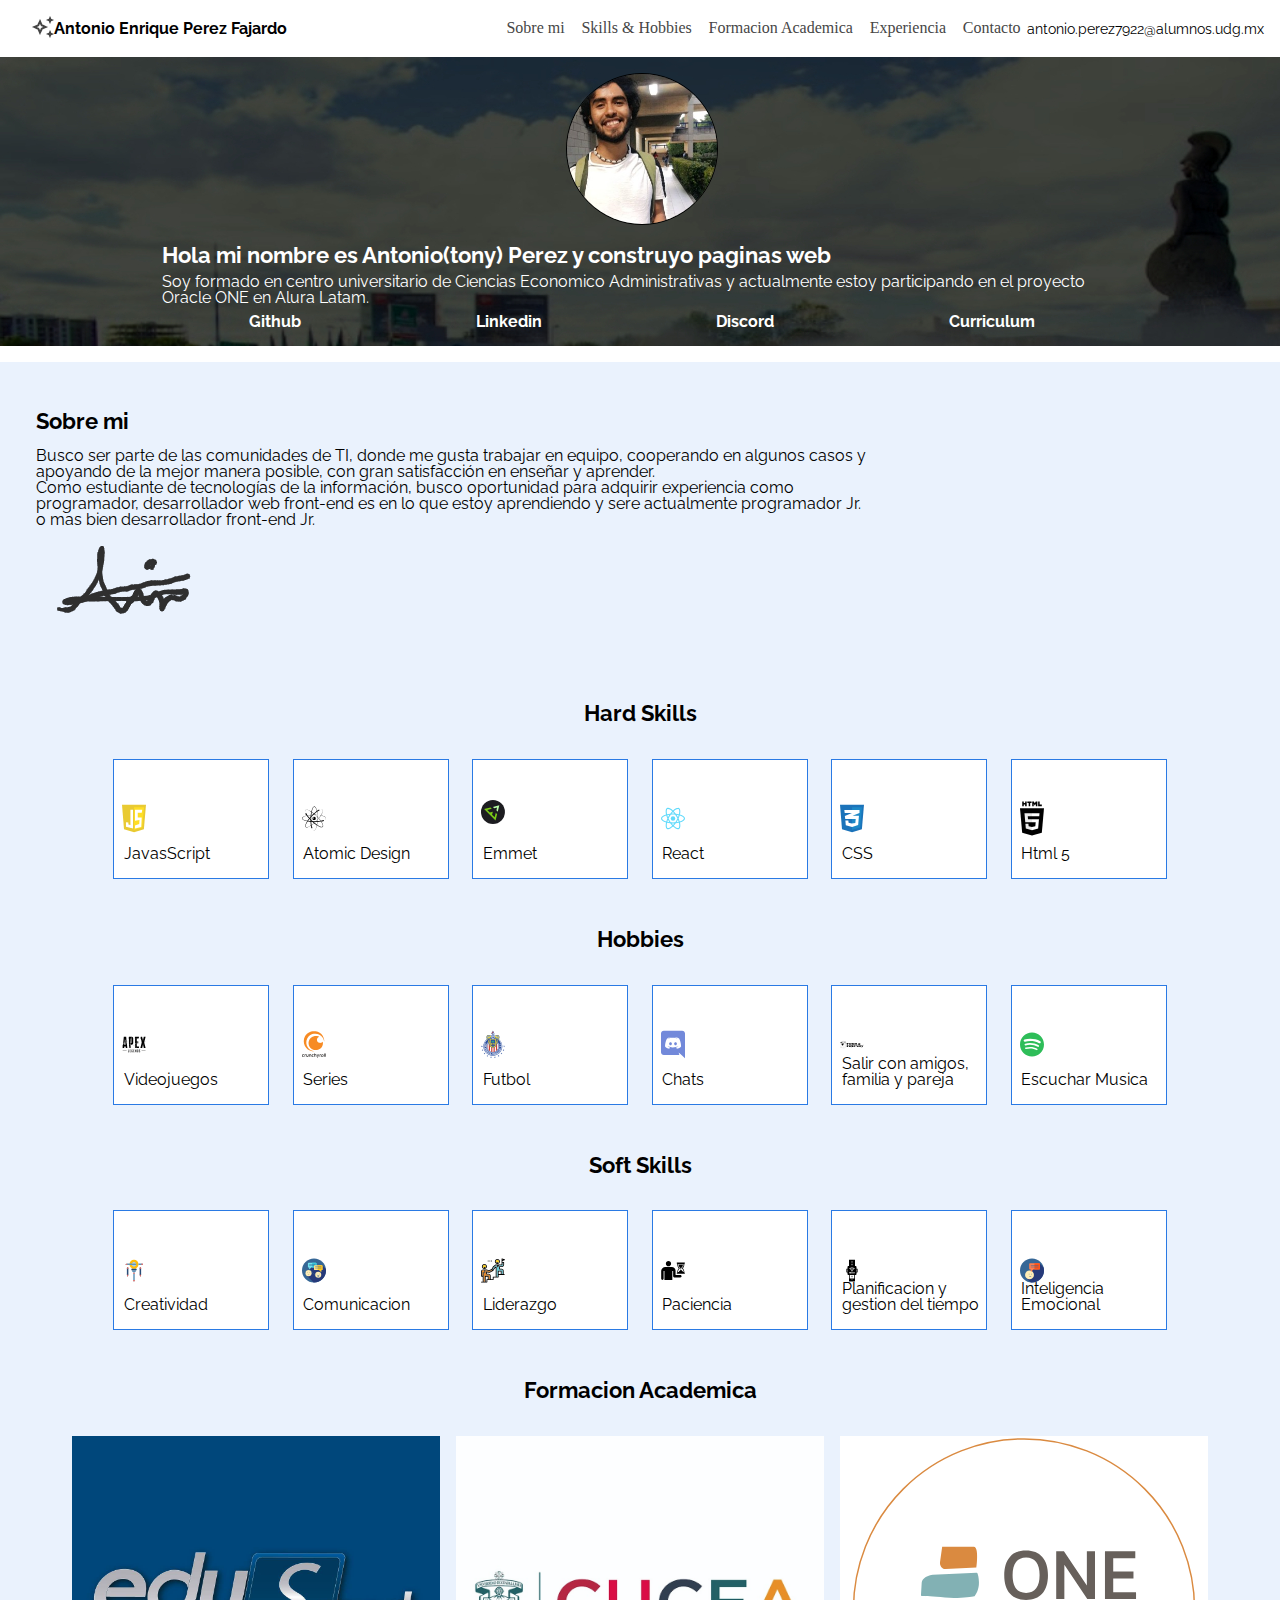
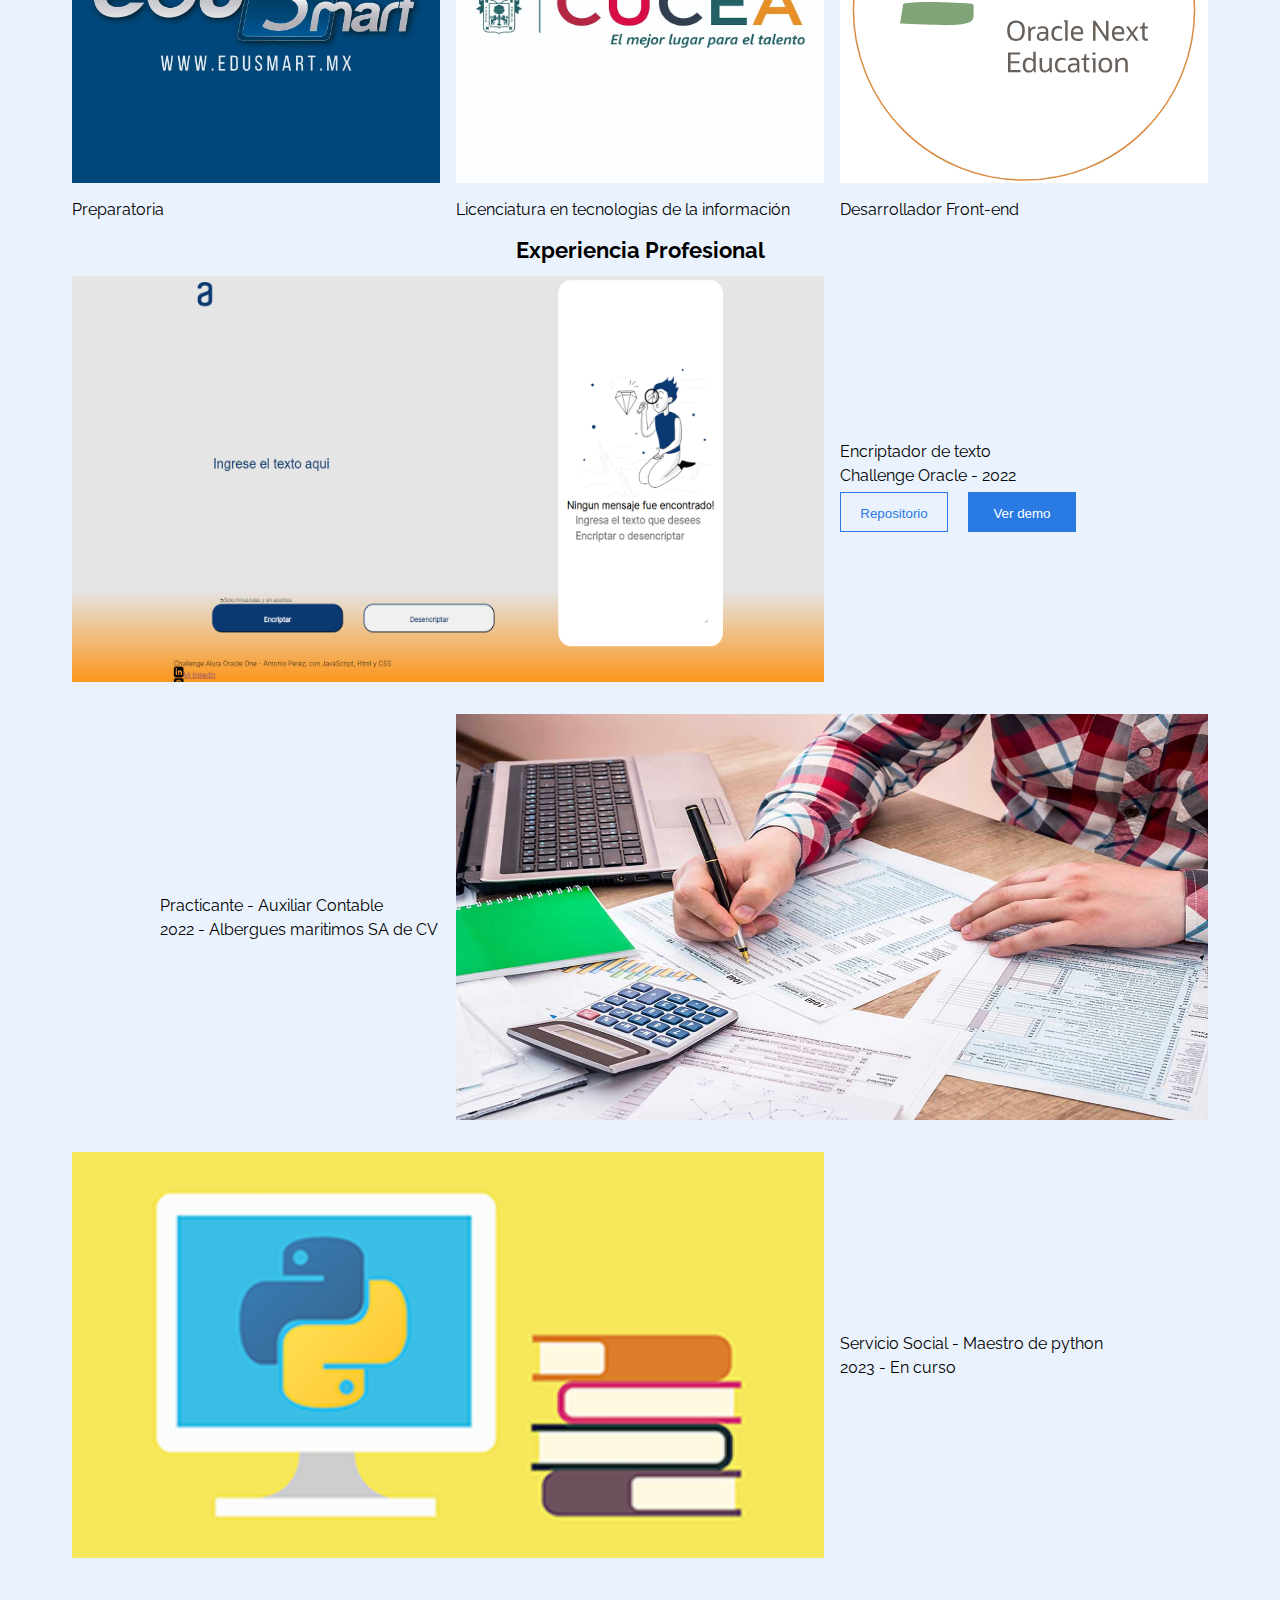
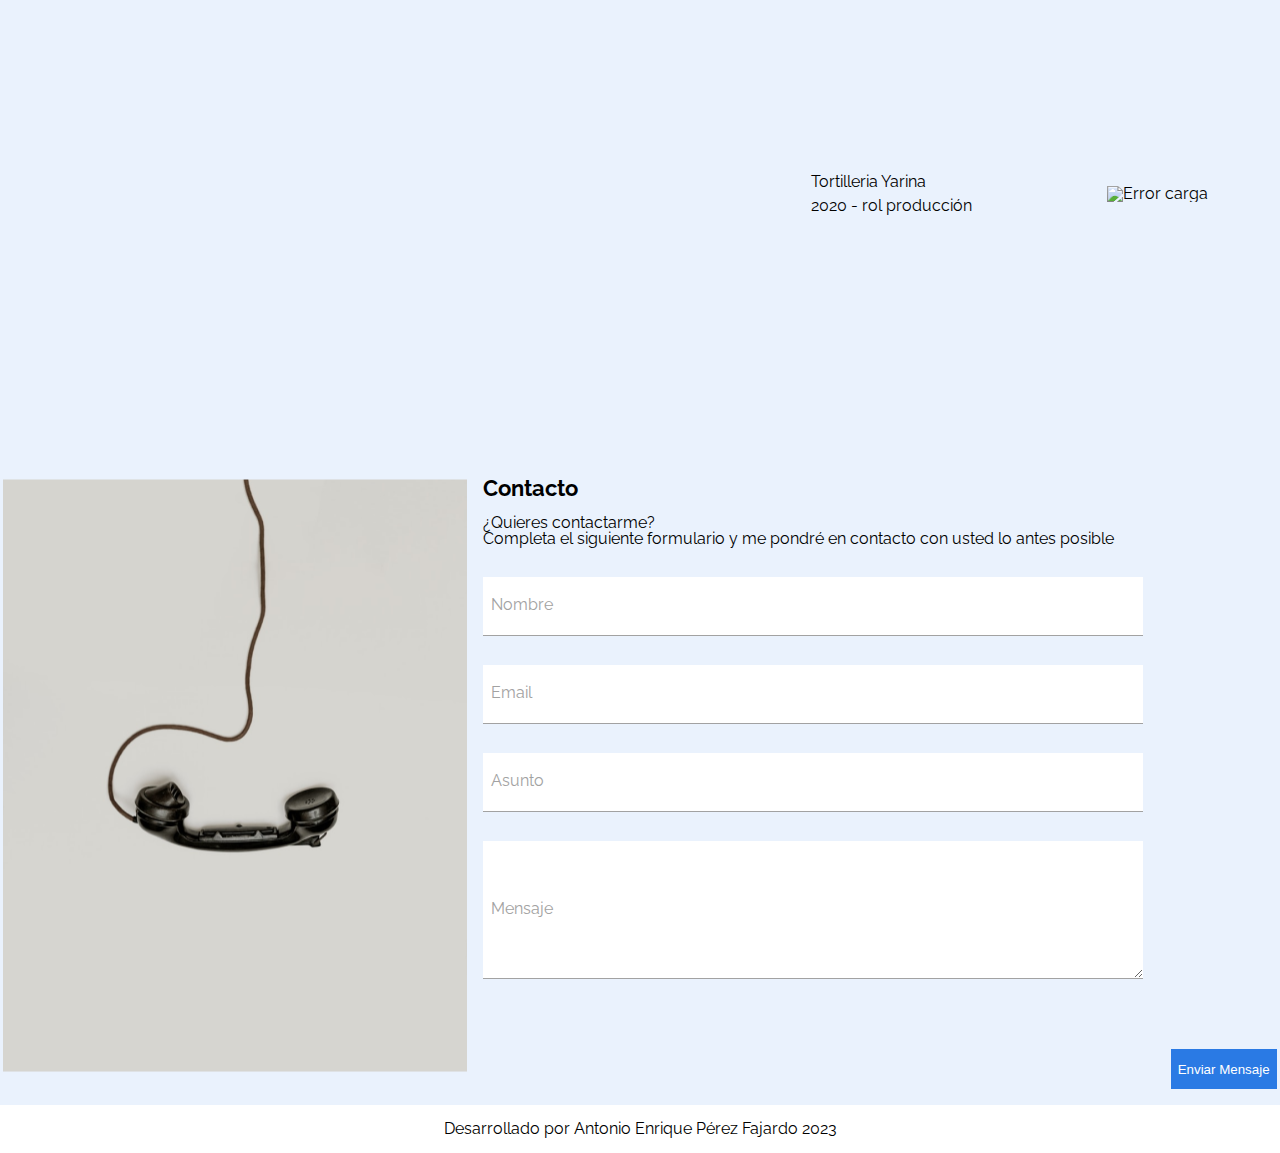
==== index.html @ e082cf04 "index moved to the main folder and submit edited" ====
<!DOCTYPE html>
<html lang="es">
<head>
    <meta charset="UTF-8">
    <meta http-equiv="X-UA-Compatible" content="IE=edge">
    <meta name="viewport" content="width=device-width, initial-scale=1.0">
    <title>Mi portafolio - Antonio Enrique Perez Fajardo</title>
    <link href="https://fonts.googleapis.com/css2?family=Raleway:wght@300;400;700&display=swap" rel="stylesheet">
    <link rel="stylesheet" href="/Assets/CSS/soft-skills/soft-skills-title.css">
    <link rel="stylesheet" href="/Assets/CSS/about.css">
    <link rel="stylesheet" href="/Assets/CSS/header/header-presentation.css">
    <link rel="stylesheet" href="/Assets/CSS/profile.css">
    <link rel="stylesheet" href="/Assets/CSS/profile/profile-picture.css">
    <link rel="stylesheet" href="/Assets/CSS/reset.css">
    <link rel="stylesheet" href="/Assets/CSS/profile/profile-title.css">
    <link rel="stylesheet" href="/Assets/CSS/profile/profile-links.css">
    <link rel="stylesheet" href="/Assets/CSS/about-me/description-title.css">
    <link rel="stylesheet" href="/Assets/CSS/about-me.css">
    <link rel="stylesheet" href="/Assets/CSS/hard-skills.css">
    <link rel="stylesheet" href="/Assets/CSS/hard-skills/hard-skills-title.css">
    <link rel="stylesheet" href="/Assets/CSS/hard-skills/hard-skills-box.css">
    <link rel="stylesheet" href="/Assets/CSS/soft-skills.css">
    <link rel="stylesheet" href="/Assets/CSS/hard-skills.css">
    <link rel="stylesheet" href="/Assets/CSS/hobbies.css">
    <link rel="stylesheet" href="/Assets/CSS/hobbies/hobbies-box.css">
    <link rel="stylesheet" href="/Assets/CSS/hobbies/hobbies-title.css">
    <link rel="stylesheet" href="/Assets/CSS/soft-skills/soft-skills-box.css">
    <link rel="stylesheet" href="/Assets/CSS/academic-training.css">
    <link rel="stylesheet" href="/Assets/CSS/academic-training/academic-main-title.css">
    <link rel="stylesheet" href="/Assets/CSS/academic-training/academic-box.css">
    <link rel="stylesheet" href="/Assets/CSS/academic-training/academic-text.css">
    <link rel="stylesheet" href="/Assets/CSS/academic-training/academic-title.css">
    <link rel="stylesheet" href="/Assets/CSS/professional.css">
    <link rel="stylesheet" href="/Assets/CSS/professional-experience/professional-title.css">
    <link rel="stylesheet" href="/Assets/CSS/professional-experience/professional-main-title.css">
    <link rel="stylesheet" href="/Assets/CSS/professional-experience/professional-text.css">
    <link rel="stylesheet" href="/Assets/CSS/professional-experience/professional-box.css">
    <link rel="stylesheet" href="/Assets/CSS/professional-experience/professional-buttons.css">
    <link rel="stylesheet" href="/Assets/CSS/professional-experience/professional-link-buttons.css">
    <link rel="stylesheet" href="/Assets/CSS/professional-experience/professional-img-box.css">
    <link rel="stylesheet" href="/Assets/CSS/professional-experience/professional-container.css">
    <link rel="stylesheet" href="/Assets/CSS/contact/contact-text.css">
    <link rel="stylesheet" href="/Assets/CSS/contact/contact-input.css">
    <link rel="stylesheet" href="/Assets/CSS/contact/contacto-label.css">
    <link rel="stylesheet" href="/Assets/CSS/contact/contact-box.css">
    <link rel="stylesheet" href="/Assets/CSS/contact/contact-form-container.css">
    <link rel="stylesheet" href="/Assets/CSS/contact/contact-input-label-animation.css">
    <link rel="stylesheet" href="/Assets/CSS/contact/contact-input-container.css">
    <link rel="stylesheet" href="/Assets/CSS/contact-form.css">
    <link rel="stylesheet" href="/Assets/CSS/copyright/copyright-title.css">
    <link rel="stylesheet" href="/Assets/CSS/copyright.css">
</head>
<body>
    <header class="header__presentation">
        <h2 class="header__title">Antonio Enrique Perez Fajardo</h2>
        <div class="header__nav">
            <nav class="header__nav-container">
                <a class="navs" href="#profile">Sobre mi</a>
                <a class="navs"  href="#skills">Skills & Hobbies</a>
                <a class="navs"  href="#academic__training">Formacion Academica</a>
                <a class="navs"  href="#professional__experience">Experiencia</a>
                <a class="navs"  href="#contact__form">Contacto</a>
            </nav>
            <p class="header__contact">antonio.perez7922@alumnos.udg.mx</p>
        </div>            
    </header>
    <main class="about">
        <section class="profile" id="profile">
            <div class="profile-picture profile-picture--circle">
                <img class="profile__picture" src="/img/profile-with-filter.jpg" alt="profile picture">
            </div>
            <div class="profile__container">
                <h2 class="profile__title">Hola mi nombre es Antonio(tony) Perez y construyo paginas web</h2>
                <p class="profile__description">Soy formado en centro universitario de Ciencias Economico Administrativas y actualmente estoy participando en el proyecto Oracle ONE en Alura Latam.</p>
                <div class="profile__links">
                    <ul class="profile__links profile__links--list">
                        <li ><a class="links" href="https://github.com/Antoniodevweb">Github</a></li>
                        <li ><a class="links" href="#">Linkedin</a></li>
                        <li ><a class="links" href="#">Discord</a></li>
                        <li ><a class="links" href="#">Curriculum</a></li>
                    </ul>
                </div>
            </div>
        </section>
        <section class="about__me" id="about__me">
            <div class="about__me--container">
                <h2 class="description__title">Sobre mi</h2>
            <p class="description__about-me">Busco ser parte de las comunidades de TI, donde me gusta trabajar en equipo, cooperando en algunos casos y apoyando de la mejor manera posible, con gran satisfacción en enseñar y aprender.</p>
            <p class="description__about-me">Como estudiante de tecnologías de la información, busco oportunidad para adquirir experiencia como programador, desarrollador web front-end es en lo que estoy aprendiendo y sere actualmente programador Jr. o mas bien desarrollador front-end Jr.</p>
            <img class="description__asignature" src="/img/signature_pandadoc.png" alt="firma-antonio-original">
            </div>  
        </section>
        <section class="hard__skills" id="skills">
            <h2 class="hard__title">Hard Skills</h2>    
            <div class="hard__container">
                <div class="hard__items-box">
                    <img class="hard__img-box" src="/img/javascript-1.svg" alt="logo-JavaScript">
                    <p class="hard__text-box">JavasScript</p>
                </div>
                <div class="hard__items-box">
                    <img class="hard__img-box" src="/img/atomic.svg" alt="atomic">
                    <p class="hard__text-box">Atomic Design</p>
                </div>
                <div class="hard__items-box">
                    <img class="hard__img-box" src="/img/emmet.svg" alt="logo-emmet">
                    <p class="hard__text-box">Emmet</p>
                </div>
                <div class="hard__items-box">
                    <img class="hard__img-box" src="/img/react-2.svg" alt="logo-react">
                    <p class="hard__text-box">React</p>
                </div>
                <div class="hard__items-box">
                    <img class="hard__img-box" src="/img/css-3.svg" alt="logo-css">
                    <p class="hard__text-box">CSS</p>
                </div>
                <div class="hard__items-box">
                    <img class="hard__img-box" src="/img/html5-2.svg" alt="logo-html">
                    <p class="hard__text-box">Html 5</p>
            </div>
        </div>        
        </section>
        <section class="hobbies" id="skills">
            <h2 class="hobbies__title">Hobbies</h2>
            <div class="hobbies__container">
                <div class="hobbie_items-box">
                    <img class="hobbie__img-box" src="/img/apex-legends-1.svg" alt="logo-apex">
                    <p class="hobbie__text-box">Videojuegos</p>
                </div>
                <div class="hobbie_items-box">
                    <img class="hobbie__img-box" src="/img/crunchyroll-logo.svg" alt="logo-crunchyroll">
                    <p class="hobbie__text-box">Series</p>
                </div>
                <div class="hobbie_items-box">
                    <img class="hobbie__img-box" src="/img/chivas-guadalajara.svg" alt="logo-chivas-guadalajara">
                    <p class="hobbie__text-box">Futbol</p>
                </div>
                <div class="hobbie_items-box">
                    <img class="hobbie__img-box" src="/img/discord.svg" alt="logo-discord">
                    <p class="hobbie__text-box">Chats</p>
                </div>
                <div class="hobbie_items-box">
                    <img class="hobbie__img-box" src="/img/food-friends.svg" alt="logo-food-friends">
                    <p class="hobbie__text-box">Salir con amigos, familia y pareja</p>
                </div>
                <div class="hobbie_items-box">
                    <img class="hobbie__img-box" src="/img/spotify-2.svg" alt="logo-spotify">
                    <p class="hobbie__text-box">Escuchar Musica</p>
                </div>
            </div>
        </section>
        <section class="soft__skills" id="skills">
            <h2 class="soft__title">Soft Skills</h2>
            <div class="soft__container">
                <div class="soft__items-box">
                    <img src="/img/idea-inspiration-creativity-svgrepo-com (1).svg" alt="creatividad-svg" class="soft__img-box">
                    <p class="soft__text-box">Creatividad</p>
                </div>
                <div class="soft__items-box">
                    <img src="/img/conversation-svgrepo-com (1).svg" alt="comunicacion-svg" class="soft__img-box">
                    <p class="soft__text-box">Comunicacion</p>
                </div>
                <div class="soft__items-box">
                    <img src="/img/leadership-svgrepo-com (1).svg" alt="liderazgo-svg" class="soft__img-box">
                    <p class="soft__text-box">Liderazgo</p>
                </div>
                <div class="soft__items-box">
                    <img src="/img/patient-patience-svgrepo-com (1).svg" alt="paciencia-svg" class="soft__img-box">
                    <p class="soft__text-box">Paciencia</p>
                </div>
                <div class="soft__items-box">
                    <img src="/img/smart-watch-iwatch-watch-time-clock-timer-svgrepo-com (1).svg" alt="Manejo-del-tiempo-svg" class="soft__img-box">
                    <p class="soft__text-box">Planificacion y gestion del tiempo</p>
                </div>
                <div class="soft__items-box">
                    <img src="/img/speaking-svgrepo-com (1).svg" alt="Inteligencia-emocional-svg" class="soft__img-box">
                    <p class="soft__text-box">Inteligencia Emocional</p>
                </div>
            </div>
        </section>
        <section class="academic__training" id="academic__training">
            <h2 class="academic__main-title">Formacion Academica</h2>
            <div class="academic__container">
                <div class="academic__items-box">
                    <div>
                        <img src="/img/logo eduSmart.jpg" alt="logo-eduSmart" class="academic__img-box">
                    </div>
                    <div class="academic__text-container">
                        <h2 class="academic__title-one">Preparatoria</h3>
                        <p class="academic__text-one">2020 - EduSmart</p>
                    </div>
                </div>
                <div class="academic__items-box">
                    <div>
                        <img src="/img/logo-cucea.jpg" alt="logo-cucea" class="academic__img-box">
                    </div>
                    <div class="academic__text-container">
                        <h2 class="academic__title-two">Licenciatura en tecnologias de la información</h3>
                        <p class="academic__text-two">En curso</p>
                    </div>
                </div>
                <div class="academic__items-box">
                    <div>
                        <img src="/img/oracle-one.svg" alt="" class="academic__img-box">
                    </div>
                    <div class="academic__text-container">
                        <h2 class="academic__title-three">Desarrollador Front-end</h3>
                        <p class="academic__text-three">2023 - Oracle - Alura Latam</p>
                    </div>         
                </div> 
            </div>
        </section>
        <section class="professional__experience" id="professional__experience">
            <h2 class="professional__main-title">Experiencia Profesional</h2>
            <div class="professional_experience-container">
                <div class="professional__items-box-buttons">
                    <div class="professional__exp--container-img">
                        <img src="/img/Opera Captura de pantalla_2023-03-03_141055_127.0.0.1.png" alt="Encriptador-antonio" class="professional__img-box">
                    </div>
                    <div class="professional__exp--container-text-bttns">
                        <div class="professional__text">
                            <h2 class="professional__title">Encriptador de texto</h3>
                            <p class="professional__text-one">Challenge Oracle - 2022</p>
                        </div>
                        <div class="professional__buttons">
                            <button class="professional__bttn-first"><a href="https://github.com/Antoniodevweb/Mi_primer_Encriptador_Challengue_Oracle_Alura" class="professional__link-bttn-one">Repositorio</a></button>
                            <button class="professional__bttn-second"><a href="https://antoniodevweb.github.io/Mi_primer_Encriptador_Challengue_Oracle_Alura/" class="professional__link-bttn-two">Ver demo</a></button>
                        </div>
                    </div>
                </div>
                <div class="professional__items-box-1">
                    <div>
                        <img class="professional__img-box" src="/img/curso-auxiliar-contable-2.png" alt="Error carga">
                    </div>
                    <div>
                        <h2 class="professional__title">Practicante - Auxiliar Contable</h3>
                        <p class="professional__text-two">2022 - Albergues maritimos SA de CV</p>
                    </div>
                </div>
                <div class="professional__items-box-2">
                    <div class="professional__exp--container-img">
                        <img src="/img/teacher python.png" alt="Error carga" class="professional__img-box">
                    </div>
                    <div class="professional__exp--container-text-bttns">
                        <h2 class="professional__title">Servicio Social - Maestro de python</h3>
                        <p class="professional__text-three">2023 - En curso</p>
                    </div>
                </div>
                <div class="professional__items-box-3">
                    <div class="professional__exp--container-img">
                        <img src="/img/tortilla-de-harina.png" alt="Error carga" class="professional__img-box">
                    </div>
                    <div>
                        <h2 class="professional__title">Tortilleria Yarina</h3>
                        <p class="professional__text-four">2020 - rol producción</p>
                    </div>
                </div>      
            </div>
        </section>
        <footer class="contact__form" id="contact__form">
            <div class="contact__form-container">
                <img src="/img/img-phone-contact.png" alt="Phone img" class="contact__form-img">
                <div class="contact__form-box-container">
                    <div class="contact__text-container">
                        <h2 class="contact__title">Contacto</h2>
                        <p class="contact__text-question">¿Quieres contactarme?</p>
                        <p class="contact__text-normal">Completa el siguiente formulario y me pondré en contacto con usted lo antes posible</p>
                    </div>
                    <form class="contact__form-inputContainer">
                        <div class="contact__box">
                            <input class="contact__items" type="text" name="" id="textName">
                            <label for="textName" class="contact__label">
                            <span class="contact__span">Nombre</span>
                            </label>
                        </div>
                        <div class="contact__box">
                            <input class="contact__items" type="email" name="" id="e-mail">
                            <label for="e-mail" class="contact__label">
                            <span class="contact__span">Email</span>
                            </label>
                        </div>
                        <div class="contact__box">
                            <input class="contact__items" type="text" name="" id="textSubject">
                            <label for="textSubject" class="contact__label">
                            <span class="contact__span">Asunto</span>
                            </label>
                        </div>
                        <div class="contact__box">
                            <textarea class="contact__textarea" name="" cols="30" rows="10" id="textArea">
                            </textarea>
                            <label for="textArea" class="contact__label-textArea">Mensaje</label>
                        </div>
                </div>
                <input class="contact__input-submit" type="submit" value="Enviar Mensaje">             
                </form>
            </div>
        </footer>
        <footer class="copyright" >
            <h1 class="copyright__title">Desarrollado por Antonio Enrique Pérez Fajardo 2023</h1>
        </footer>
    </main>
</body>
</html>
---- Assets/CSS/soft-skills/soft-skills-title.css ----
.soft__title{
    font-family: var(--base-font);
    font-size: 22px;
    text-align: center;
    line-height: 25.83px;
    margin-bottom: 2rem;
    font-weight:700;
}
---- Assets/CSS/about.css ----
:root{
    --background-origin-white: #ffffff;
    --background-contact-30: #C8C8C8;
    --background-contact-50: #A2A2A2;

    --background-button-demo-line: #2A7AE4;
    
    --base-font: 'Raleway', sans-serif;

    --base-color-font: #464646;
    
    --background-sections-grey: #EAF2FD;

    --background-sections-blue: #cfe0f7b6;
}

.about{
    width: 360px;
    display: flex;
    flex-direction: column;
    font-family: var(--base-font);
}

@media  screen and (min-width: 425px) {
    .about{
        width: 100vw;
        display: flex;
        flex-direction: column;
        align-items: center;
    }
}
---- Assets/CSS/header/header-presentation.css ----
.header__presentation{
    display: flex;
    flex-direction: row;
    flex-wrap: wrap;
    justify-content: space-between;
    align-items: center;
    padding: 1rem;
    gap: 10px;
}

.header__title::before{
    content: url("/img/stars.png");
}

.header__title{
    font-family:var(--base-font);
    font-style: normal;
    font-weight: 700;
    font-size: 16px;
    display: flex;
    align-items: center;
}

.header__contact{
    font-family: var(--base-font);
    font-style: normal;
    font-weight: 400;
    font-size: 14px;
}

.header__nav .header__nav-container{
    display: none;
}

@media screen and (min-width: 425px) {
    .header__presentation{
        margin-left: 1rem;
    }
}

@media screen and (min-width: 1024px) {
    .header__nav .header__nav-container{
        display:initial;
    }
    .header__nav{
        display: flex;
        align-items: center;
    }
    .header__nav-container .navs{
        padding: 0.4rem;
    }

    .navs{
        text-decoration: none;
        color: var(--base-color-font);
    }
}
---- Assets/CSS/profile.css ----
.profile{
    display: flex;
    flex-direction: column;
    align-items: flex-start;
    padding: 1rem;
    gap: 1rem;
    margin-bottom: 1rem;
    padding-right: 7px;
    padding-left: 7px;
    margin-left: 4px;

    width: 345px;
}

@media screen and (min-width: 768px) {
    .profile{
        width: 91.5vw;
        display: flex;
        justify-content: space-between;
        flex-direction: row-reverse;
        align-items: center;
    }
    .profile__container{
        width: 75vw;
        display: flex;
        flex-direction: column;
        justify-content: space-between;
        gap: 0.5rem;
    }
}

@media screen and (min-width: 1024px) {
    .profile{
        flex-direction: column;
        align-items: center;
        background-image: url("/img/Bckgrd-minerva.jpg");
        width: 100vw;
    }
}
---- Assets/CSS/profile/profile-picture.css ----
.profile__picture{
    width: 150px;
    height: 150px;
    object-fit: cover;
    border-radius: 50%;
    border: 1px solid black;
}

.profile-picture .profile-picture--circle{
    border-radius: 50%;
    border: 1px solid black;
    overflow: hidden;
    width: 150px;
    height: 150px;
}
---- Assets/CSS/profile/profile-title.css ----
.profile__title{
    font-size: 22px;
    font-weight: 700;
    
}

.profile__description{
    color: var(--background-origin-white);
}

@media screen and (min-width: 1024px) {
    .profile__title{
        color: var(--background-origin-white);
    }

    .profile__description{
        color: var(--background-origin-white);
    }
}
---- Assets/CSS/profile/profile-links.css ----
.profile__links{
    display: flex;
    width: 100%;
    justify-content: space-between;
    
}

.profile__links .profile__links--list{
    display: flex;
    flex-direction: row;
    flex-wrap: wrap;
}

.links{
    text-decoration: none;
    color: var(--base-color-font);
    font-weight: 700;
}

.links::after{
    content: url("/img/Vector.png");
    color: var(--base-color-font);
}

.links:hover{
    color: var(--background-button-demo-line);
}

@media screen and (min-width: 1024px) {
    .profile__links{
        justify-content: space-around;
    }

    .links{
        color:  var(--background-origin-white);
    }

    .links::after{
        display: none;
    }
}
---- Assets/CSS/about-me/description-title.css ----
.description__title{
    align-self: flex-start;
    font-weight: 700;
    font-size: 22px;
    margin-bottom: 1rem;
}
---- Assets/CSS/about-me.css ----
.about__me{
    display: flex;
    align-self: flex-start;
    flex-direction: column;
    width: 360px;
    gap: 1rem;
    margin-top: 0rem;
    margin-left: 0.5rem;
    padding: 1rem;
    background: var(--background-sections-grey) ;
}

.about__me--container{
    width: 328px;
}

@media  screen and (min-width: 768px) {
    .about__me{
        width: 100vw;
    }

    .about__me--container{
        width: 91.5vw;
        padding: 2rem;
    }
}

@media  screen and (min-width: 425px) {
    .about__me{
        align-self: center;
    }
}

@media screen and (min-width: 1024px) {
    .about__me--container{
        width: 65.5vw;
    }
}
---- Assets/CSS/hard-skills.css ----
.hard__skills{
    background: var(--background-sections-grey);
    width: 360px;
    padding: 1rem;
}

.hard__container{
    display: flex;
    justify-content: space-around;
    align-items: center;
    flex-wrap: wrap;
    align-content: center;
}

@media  screen and (min-width: 768px) {
    .hard__skills{
        width: 100vw;
    }

    .hard__container{
        display: flex;
        flex-direction: row;
        justify-content: center;
    }
}

@media  screen and (min-width: 1024px) {
    .hard__skills{
        width: 100vw;
        display: flex;
        flex-direction: column;
        justify-content: center;
        align-items: center;
    }

    .hard__container{
        width: 1100px;
        display: flex;
        flex-direction: row;
        flex-wrap: nowrap;
        justify-content: space-evenly;
    }
}
---- Assets/CSS/hard-skills/hard-skills-title.css ----
.hard__title{
    font-family: var(--base-font);
    font-size: 22px;
    text-align: center;
    line-height: 25.83px;
    margin-bottom: 2rem;
    font-weight:700;
}
---- Assets/CSS/hard-skills/hard-skills-box.css ----
.hard__items-box{
    display: flex;
    width: 156px;
    height: 118px;
    margin-bottom: 1rem;
    background: var(--background-origin-white);
    border: 1px solid var(--background-button-demo-line);
}

.hard__img-box{
    align-self: center;
    width: 24px;
    height: 37px;
    margin-left: 0.5rem;
}

.hard__text-box{
    align-self: flex-end;
    margin-left: -1.4rem;
    margin-bottom: 1rem;
}

@media  screen and (min-width: 768px) {
    .hard__items-box{
        width: 224px;
        height: 118px;
    }
}

@media  screen and (min-width: 1024px) {
    .hard__items-box{
        width: 154px;
        height: 118px;
    }
}
---- Assets/CSS/soft-skills.css ----
.soft__skills{
    background: var(--background-sections-grey);
    width: 360px;
    padding: 1rem;
}

.soft__container{
    display: flex;
    justify-content: space-around;
    align-items: center;
    flex-wrap: wrap;
    align-content: center;
}

@media  screen and (min-width: 768px) {
    .soft__skills{
        width: 100vw;
    }

    .soft__container{
        display: flex;
        flex-direction: row;
        justify-content: center;
    }
}

@media  screen and (min-width: 1024px) {
    .soft__skills{
        width: 100vw;
        display: flex;
        flex-direction: column;
        justify-content: center;
        align-items: center;
    }

    .soft__container{
        width: 1100px;
        display: flex;
        flex-direction: row;
        flex-wrap: nowrap;
        justify-content: space-evenly;
    }
}
---- Assets/CSS/hard-skills.css ----
.hard__skills{
    background: var(--background-sections-grey);
    width: 360px;
    padding: 1rem;
}

.hard__container{
    display: flex;
    justify-content: space-around;
    align-items: center;
    flex-wrap: wrap;
    align-content: center;
}

@media  screen and (min-width: 768px) {
    .hard__skills{
        width: 100vw;
    }

    .hard__container{
        display: flex;
        flex-direction: row;
        justify-content: center;
    }
}

@media  screen and (min-width: 1024px) {
    .hard__skills{
        width: 100vw;
        display: flex;
        flex-direction: column;
        justify-content: center;
        align-items: center;
    }

    .hard__container{
        width: 1100px;
        display: flex;
        flex-direction: row;
        flex-wrap: nowrap;
        justify-content: space-evenly;
    }
}
---- Assets/CSS/hobbies.css ----
.hobbies{
    background: var(--background-sections-grey);
    width: 360px;
    padding: 1rem;
}

.hobbies__container{
    display: flex;
    justify-content: space-around;
    align-items: center;
    flex-wrap: wrap;
    align-content: center;
}

@media  screen and (min-width: 768px) {
    .hobbies{
        width: 100vw;
    }

    .hobbies__container{
        display: flex;
        flex-direction: row;
        justify-content: center;
    }
}

@media  screen and (min-width: 1024px) {
    .hobbies{
        width: 100vw;
        display: flex;
        flex-direction: column;
        justify-content: center;
        align-items: center;
    }

    .hobbies__container{
        width: 1100px;
        display: flex;
        flex-direction: row;
        flex-wrap: nowrap;
        justify-content: space-evenly;
    }
}
---- Assets/CSS/hobbies/hobbies-box.css ----
.hobbie_items-box{
    display: flex;
    width: 156px;
    height: 118px;
    margin-bottom: 1rem;
    background: var(--background-origin-white);
    border: 1px solid var(--background-button-demo-line);
}

.hobbie__img-box{
    align-self: center;
    width: 24px;
    height: 37px;
    margin-left: 0.5rem;
}

.hobbie__text-box{
    align-self: flex-end;
    margin-left: -1.4rem;
    margin-bottom: 1rem;
}

@media  screen and (min-width: 768px) {
    .hobbie_items-box{
        width: 224px;
        height: 118px;
    }
}

@media  screen and (min-width: 1024px) {
    .hobbie_items-box{
        width: 154px;
        height: 118px;
    }
}
---- Assets/CSS/hobbies/hobbies-title.css ----
.hobbies__title{
    font-family: var(--base-font);
    font-size: 22px;
    text-align: center;
    line-height: 25.83px;
    margin-bottom: 2rem;
    font-weight:700;
}
---- Assets/CSS/soft-skills/soft-skills-box.css ----
.soft__items-box{
    display: flex;
    width: 156px;
    height: 118px;
    margin-bottom: 1rem;
    background: var(--background-origin-white);
    border: 1px solid var(--background-button-demo-line);
}

.soft__img-box{
    align-self: center;
    width: 24px;
    height: 37px;
    margin-left: 0.5rem;
}

.soft__text-box{
    align-self: flex-end;
    margin-left: -1.4rem;
    margin-bottom: 1rem;
}

@media  screen and (min-width: 768px) {
    .soft__items-box{
        width: 224px;
        height: 118px;
    }
}

@media  screen and (min-width: 1024px) {
    .soft__items-box{
        width: 154px;
        height: 118px;
    }
}
---- Assets/CSS/academic-training.css ----
.academic__training{
    background: var(--background-sections-grey);
    width: 360px;
    padding: 1rem;
}

.academic__container{
    display: flex;
    align-items: center;
    flex-direction: column;
    justify-content: space-around;
}

@media  screen and (min-width: 768px) {
    .academic__training{
        width: 100vw;
    }

    .academic__container{
        display: flex;
        align-items: center;
        flex-direction: row;
        justify-content: space-around;
        flex-wrap: wrap;
    }
}

@media  screen and (min-width: 1024px) {
    .academic__training{
        width: 100vw;
        display: flex;
        flex-direction: column;
        align-items: center;
    }

    .academic__container{
        display: flex;
        align-items: center;
        flex-direction: row;
        justify-content: space-between;
        flex-wrap: wrap;
        width: 1136px;
    }
}
---- Assets/CSS/academic-training/academic-main-title.css ----
.academic__main-title{
    font-family: var(--base-font);
    font-size: 22px;
    text-align: center;
    line-height: 25.83px;
    margin-bottom: 2rem;
    font-weight:700;
}
---- Assets/CSS/academic-training/academic-box.css ----
.academic__items-box{
    display: flex;
    width: 296px;
    height: 174px;
    margin-bottom: 1.5rem;
    flex-direction: column;
    background: var(--background-origin-white);
}

.academic__img-box{
    width: 296px;
    height: 118px; 
}

@media  screen and (min-width: 768px) {
    .academic__items-box{
        width: 224px;
        height: 169px;
    }

    .academic__img-box{
        width: 224px;
        height: 118px;
    }
}

@media  screen and (min-width: 1024px) {
    .academic__items-box{
        width: 368px;
        height: 347px;
    }

    .academic__img-box{
        width: 368px;
        height: 347px;
    }
}
---- Assets/CSS/academic-training/academic-text.css ----
.academic__text{
    font-family: var(--base-font);
    font-weight: 500;
    font-size: 14px;
}

.academic__text-container{
    background: var(--background-sections-grey);
}
---- Assets/CSS/academic-training/academic-title.css ----
.academic__title{
    font-weight: 700;
    line-height: 18.78px;
}

.academic__title-one{
    margin-top: 1rem;
    margin-bottom: 0.5rem;
}

.academic__title-two{
    margin-top: 1rem;
    margin-bottom: 0.5rem;
}

.academic__title-three{
    margin-top: 1rem;
    margin-bottom: 0.5rem;
}
---- Assets/CSS/professional.css ----
.professional__experience{
    width: 360px;
    padding: 1rem;

    background: var(--background-sections-grey);
}

@media  screen and (min-width: 768px) {
    .professional__experience{
        width: 100vw;

        padding-right: 0px;
        padding-left: 0px;
    }
}

@media  screen and (min-width: 1024px) {
    .professional__experience{
        width: 100vw;

        padding-right: 0px;
        padding-left: 0px;
        
        display: flex;
        flex-direction: column;
        justify-content: center;
        align-items: center;
    }
}
---- Assets/CSS/professional-experience/professional-title.css ----
.professional__title{
    margin-top: 1rem;
    margin-bottom: 0.5rem;
}
---- Assets/CSS/professional-experience/professional-main-title.css ----
.professional__main-title{
    font-family: var(--base-font);
    font-size: 22px;
    margin-bottom: 1rem;
    text-align: center;
    font-weight:700;
}
---- Assets/CSS/professional-experience/professional-text.css ----
.professional__text-one{
    margin-bottom: .5rem;
}

.professional__text-two{
    width:296px;
    margin-bottom: 1rem;
}

.professional__text-three{
    width:296px;
    margin-bottom: 1rem;
}

.professional__text-four{
    width:296px;
    margin-bottom: 1rem;
}
---- Assets/CSS/professional-experience/professional-box.css ----
.professional__items-box-buttons{
    width: 296px;
    height: 251px;
    margin-bottom: 2rem;
}

.professional__items-box-1{
    width: 296px;
    height: 219.625px;
    margin-bottom: 2rem;
}

.professional__items-box-2{
    width: 296px;
    height: 219.625px;
    margin-bottom: 2rem;
}

.professional__items-box-3{
    width: 296px;
    height: 219.625px;
    margin-bottom: 2rem;
}

@media  screen and (min-width: 768px) {
    .professional__items-box{
        width: 704px;
        height: 338px;
    }

    .professional__items-box-buttons{
        width: 704px;
        height: 337px;
    }
}

@media  screen and (min-width: 1024px) {
    .professional__items-box-1{
        width: 1136px;
        height: 406px;
        display: flex;
        align-items: center;
        flex-direction: row-reverse;
    }
    .professional__items-box-2{
        width: 1136px;
        height: 406px;
        display: flex;
        align-items: center;
        flex-direction: row;
    }
    .professional__items-box-3{
        width: 1136px;
        height: 406px;
        display: flex;
        align-items: center;
        flex-direction: row-reverse;
    }

    .professional__items-box-buttons{
        width: 1136px;
        height: 406px;
        display: flex;
        align-items: center;
    }
}
---- Assets/CSS/professional-experience/professional-buttons.css ----
.professional__buttons{
    background: var(--background-sections-grey);
}

.professional__bttn-first{
    border-radius: 0;
    width: 108px;
    height: 40px;
    padding: 0.8rem 1rem;
    box-sizing: border-box;
    background: var(--background-sections-grey);

    border: 1px solid var(--background-button-demo-line);
}

.professional__bttn-second{
    border-radius: 0;

    margin-left: 1rem;
    width: 108px;
    height: 40px;
    padding: 0.8rem 1rem;
    box-sizing: border-box;
    display: inline;


    background: var(--background-button-demo-line);
    border: 1px solid var(--background-button-demo-line);
}
---- Assets/CSS/professional-experience/professional-link-buttons.css ----
.professional__link-bttn-one{
    text-decoration: none;
    color: var(--background-button-demo-line);
}

.professional__link-bttn-two{
    text-decoration: none;
    color: var(--background-origin-white);
}
---- Assets/CSS/professional-experience/professional-img-box.css ----
.professional__img-box{
    width: 296px;
    height: 144px;
}

@media  screen and (min-width: 768px) {
    .professional__img-box{
        width: 704px;
        height: 230px;
    }
}

@media  screen and (min-width: 768px) {
    .professional__img-box{        
        width: 752px;
        height: 406px;
    }
}
---- Assets/CSS/professional-experience/professional-container.css ----
.professional_experience-container{
    display: flex;
    flex-direction: column;
    align-items: center;
}

@media  screen and (min-width: 768px) {
    .professional_experience-container{
        width: 100vw;
        display: flex;
        flex-direction: column;
        justify-content: center;
    }
}

@media  screen and (min-width: 1024px) {
    .professional_experience-container{
        width: 1136px;
        display: flex;
        flex-direction: column;
        justify-content: center;
        align-items: center;
    }

    .professional__exp--container-text-bttns{
        margin-left: 1rem;
    }
}
---- Assets/CSS/contact/contact-text.css ----
.contact__text-container{
    width: 296px;
    margin-bottom: 1rem;
}


.contact__title{
    font-family: 'Raleway';
    font-style: normal;
    font-weight: 700;
    font-size: 22px;
    margin-bottom: 1rem;
}

.contact__text{
    font-family: 'Raleway';
    font-style: normal;
    font-weight: 500;
    font-size: 16px;
    width: 296px;
}

@media screen and (min-width: 768px) {
    .contact__text-container{
        width: 91.146vw;
    }
}

@media screen and (min-width: 1024px) {
    .contact__text-container{
        width: 656px;
        height: 84px;
    }
}
---- Assets/CSS/contact/contact-input.css ----
.contact__items{
    display: block;
    margin-bottom: 2rem;
    border: none;
    outline: 0px;
    border-bottom: 1px solid var(--background-contact-50);
    width: 296px;
    height: 49px;
}

.contact__textarea{
    width: 296px;
    height: 133px;
    margin-bottom: 1rem;
    display: block;
    border: none;
    outline: 0px;
    border-bottom: 1px solid var(--background-contact-50);
}

.contact__input-submit{
    width: 133px;
    height: 40px;

    align-self: flex-start;
    margin-left: 2rem;
    margin-bottom: 1rem;
    color: var(--background-origin-white);
    outline: 0;
    border: 1px solid var(--background-button-demo-line);
    background: var(--background-button-demo-line);
}

@media screen and (min-width: 768px) {
    .contact__items{
        width: 91.146vw;
        height: 49px;
    }

    .contact__textarea{
        width: 91.146vw;
        height: 133px;
    }
}

@media screen and (min-width: 1024px) {
    .contact__items{
        width: 656px;
        height: 56px;
    }

    .contact__input-submit{
        align-self: flex-end;
    }    
    .contact__textarea{
        width: 656px;
        height: 133px;
    }
}
---- Assets/CSS/contact/contacto-label.css ----
.contact__label{
    position: absolute;
    top: 20px;
    background: var(--background-origin-white);
    padding: 0 .5rem;
    color: var(--background-contact-50);
}

.contact__label-textArea{
    position: absolute;
    top: 60px;
    padding: 0 .5rem;
    color: var(--background-contact-50);
}
---- Assets/CSS/contact/contact-box.css ----
.contact__box{
    position: relative;
}

@media screen and (min-width: 1024px) {
    .contact__box{
        width: 656px;
        height: 56px;
        margin-bottom: 2rem;
    }
}
---- Assets/CSS/contact/contact-form-container.css ----
.contact__form-container{
    display: flex;
    align-items: center;
    flex-direction: column;
}

@media screen and (min-width: 768px) {
    .contact__form-container{
        width: 100vw;
    }
}

@media screen and (min-width: 1024px) {
    .contact__form-container{
        width: 1136px;
        height: 660px;
        display: flex;
        flex-direction: row;
        justify-content: center;
        align-items: center;
    }
}
---- Assets/CSS/contact/contact-input-label-animation.css ----
.contact__items:focus+.contact__label{
    transform: translateY(-1rem);
    transition: .5s;
    font-size: 13px;
    color: var(--background-button-demo-line);
   
}

.contact__textarea:focus+.contact__label-textArea{
    display: none;
}

.contact__items:focus{
    border-bottom: 1px solid var(--background-button-demo-line);
}

.contact__textarea:focus{
    border-bottom: 1px solid var(--background-button-demo-line);
}
---- Assets/CSS/contact/contact-input-container.css ----
.contact__form-inputContainer{
    width: 296px;
    height: 407px;
    display: flex;
    flex-direction: column;
}

@media screen and (min-width: 768px) {
    .contact__form-inputContainer{
        width: 91.146vw;
    }
}

@media screen and (min-width: 1024px) {
    .contact__form-inputContainer{
        width: 656px;
        height: 397px;
    }
}
---- Assets/CSS/contact-form.css ----
.contact__form{
    width: 392px;
    background: var(--background-sections-grey);
}

.contact__form-img{
    display: none;
}

@media screen and (min-width: 768px){
    .contact__form{
        width: 100vw;
    }
        
}

@media screen and (min-width: 1024px){
    .contact__form{
        background: var(--background-sections-grey);
        display: flex;
        flex-direction: row;
        justify-content: center;
    }

    .contact__form-img{
        display: initial;
        width: 464px;
        height: 593px;
    }
   
    .contact__form-box-container{
        width: 656px;
        height: 596px;
        margin-left: 1rem;
    }

    .contact__form-container{
        width: 1136px;
        height: 660px;
        display: flex;
        flex-direction: row;
        justify-content: center;
        align-items: center;
    }
}
---- Assets/CSS/copyright/copyright-title.css ----
.copyright__title{
    padding: 2rem;
}

@media screen and (min-width:768px) {
    .copyright__title{
        text-align: center;
        padding: 0;
    }
}
---- Assets/CSS/copyright.css ----
.copyright{
    padding: 1rem;   
    text-align: center;
}
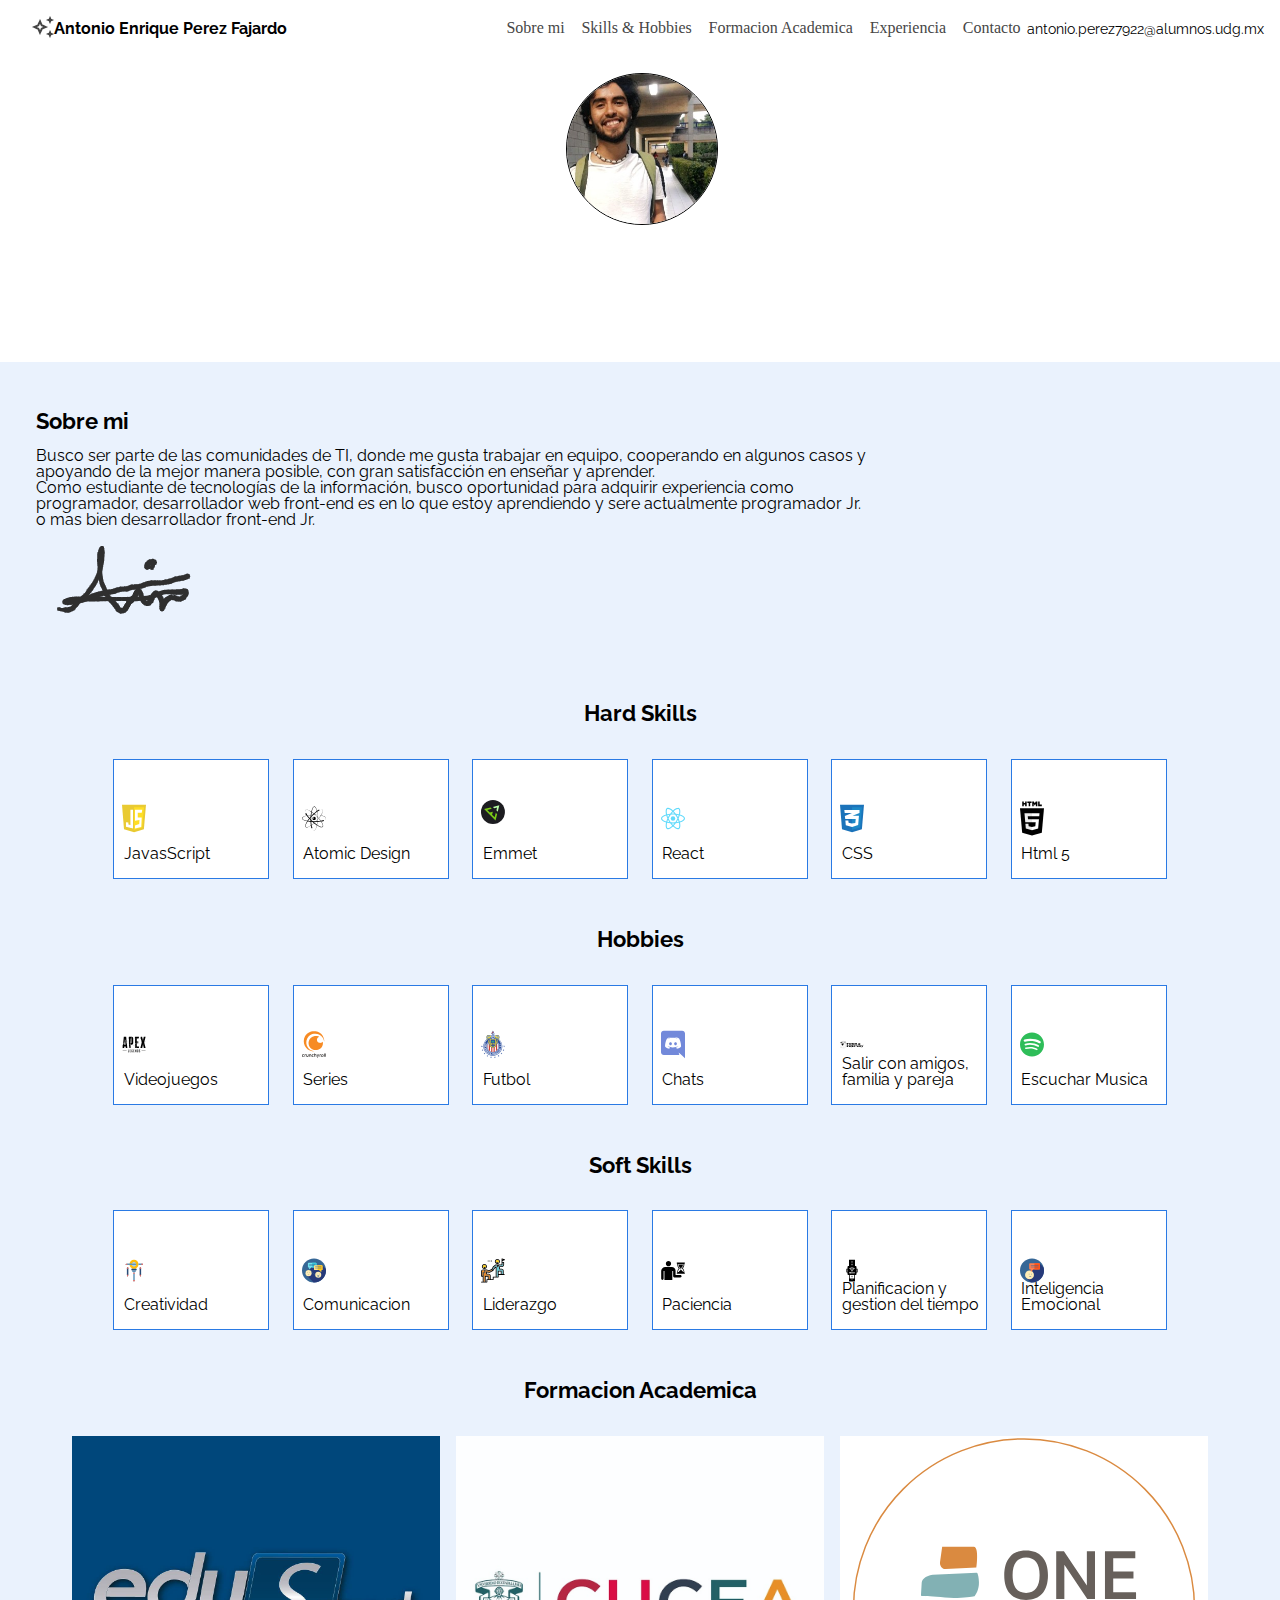
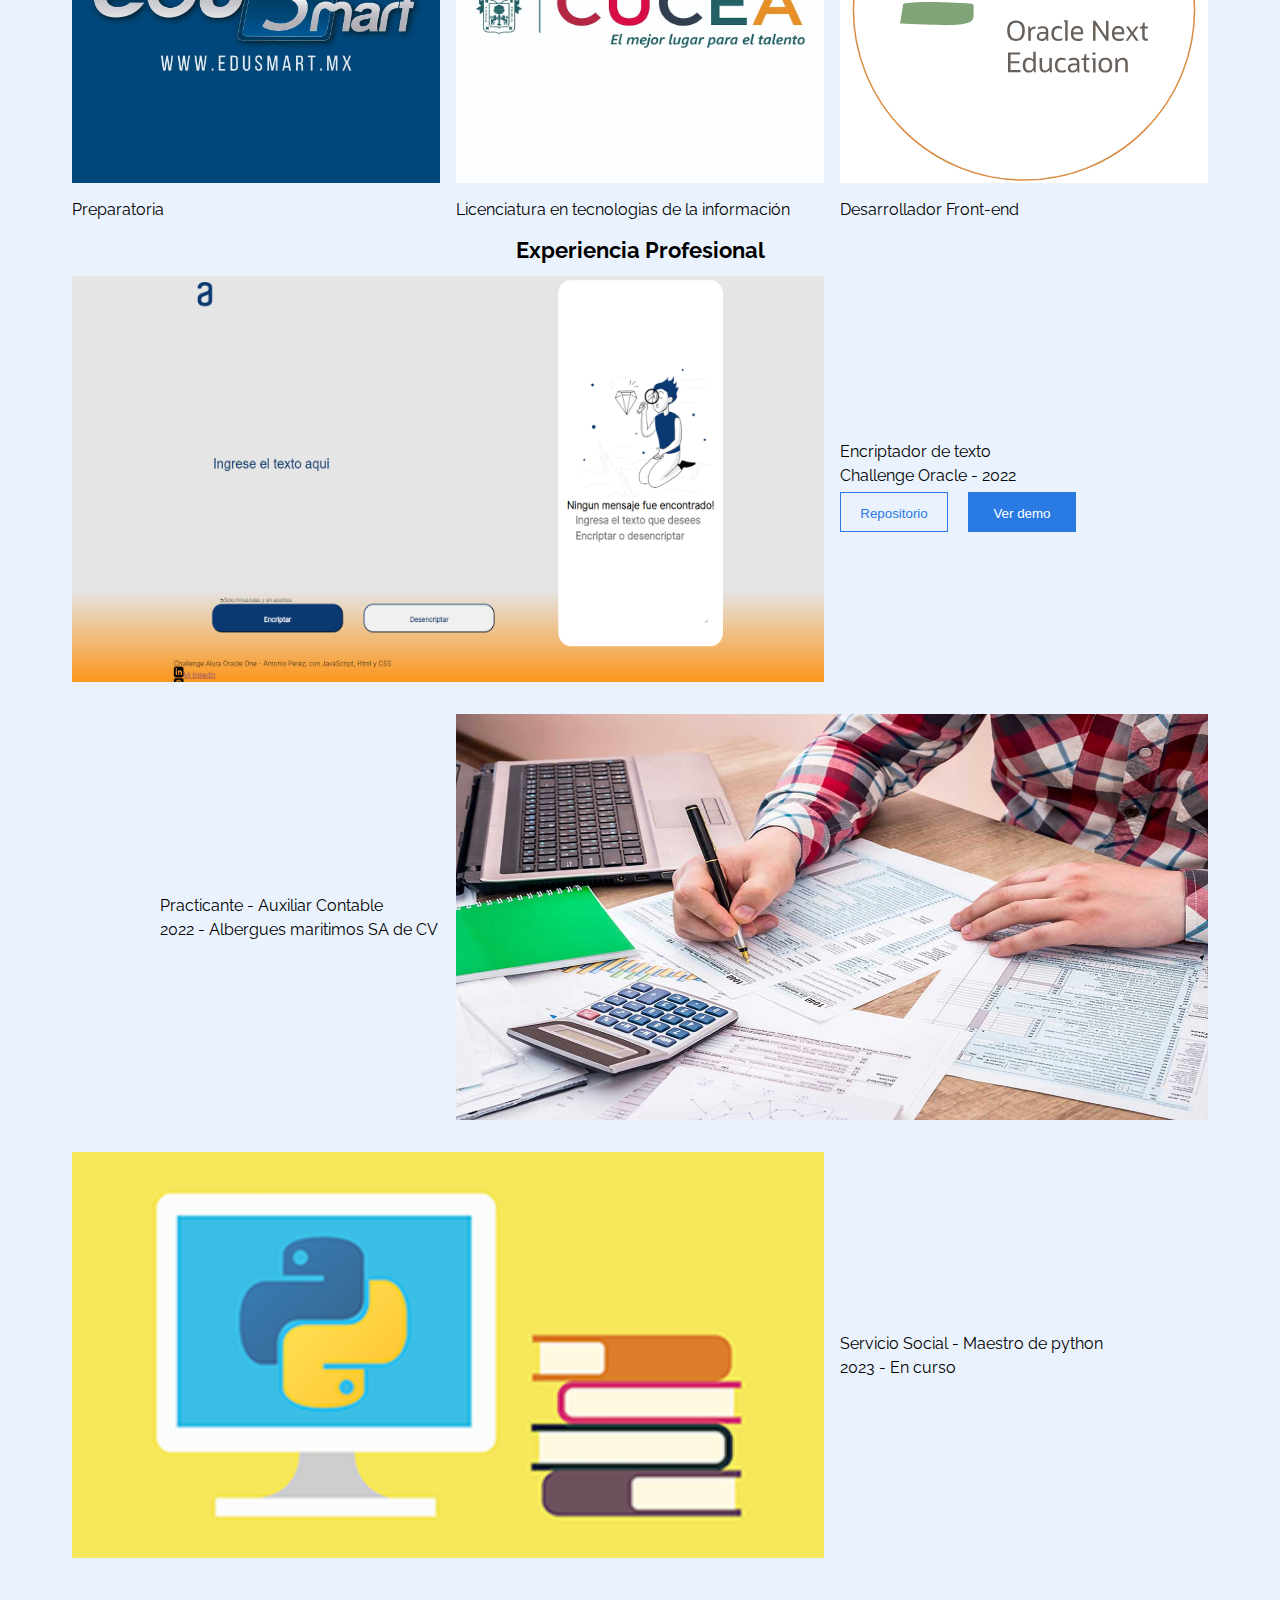
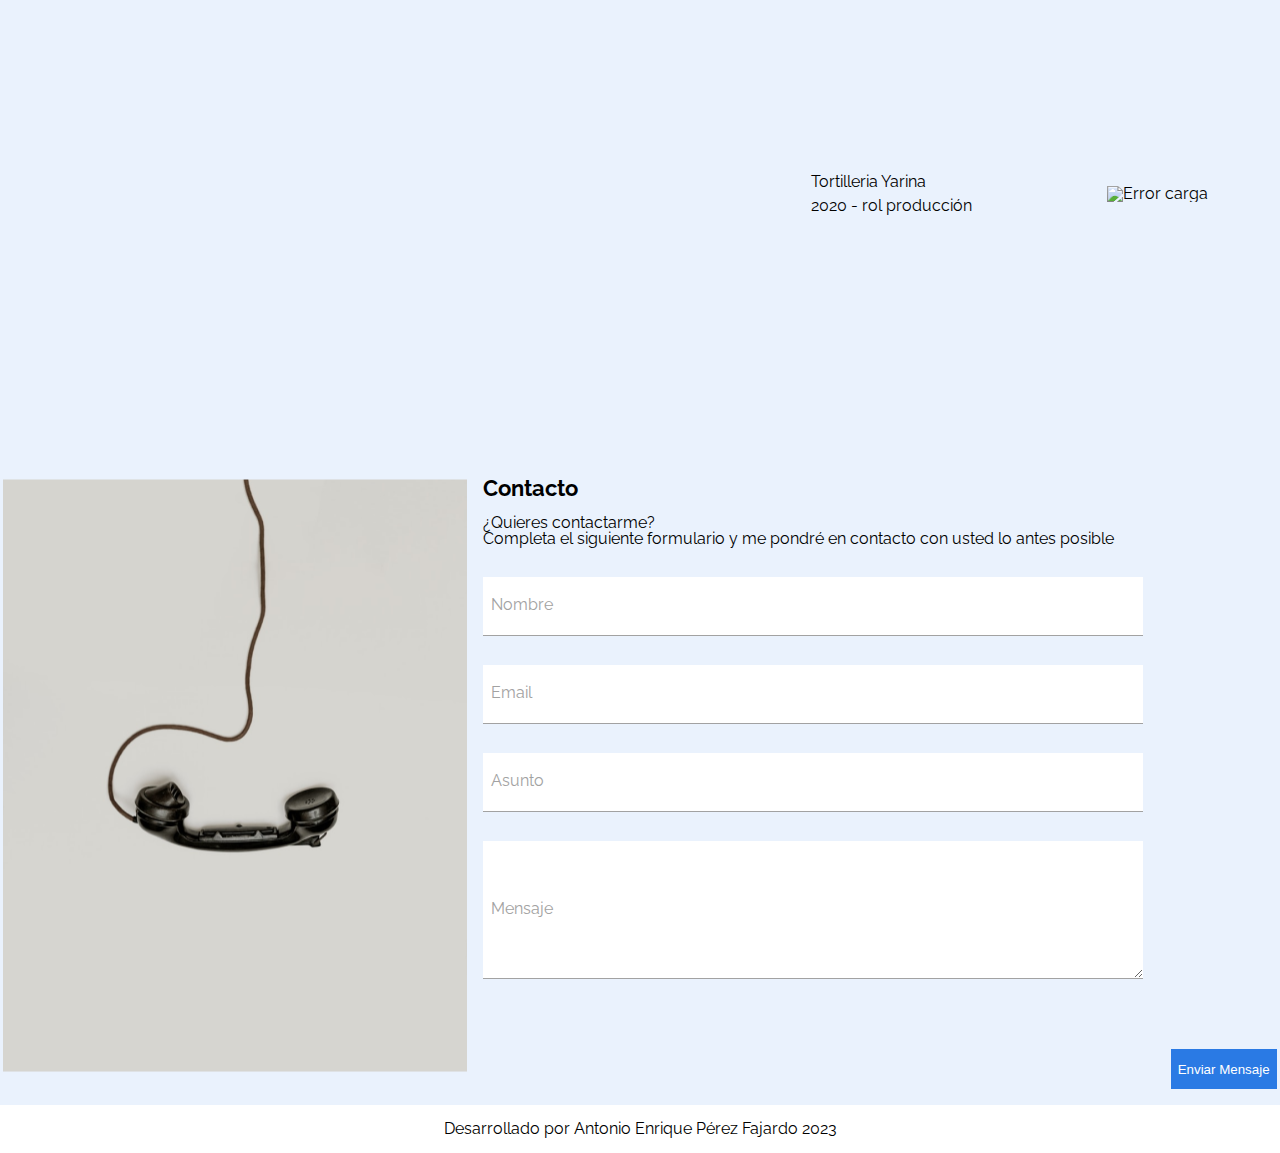
==== commit 6d265cae: "href changed" ====
--- a/index.html
+++ b/index.html
@@ -6,49 +6,49 @@
     <meta name="viewport" content="width=device-width, initial-scale=1.0">
     <title>Mi portafolio - Antonio Enrique Perez Fajardo</title>
     <link href="https://fonts.googleapis.com/css2?family=Raleway:wght@300;400;700&display=swap" rel="stylesheet">
-    <link rel="stylesheet" href="/Assets/CSS/soft-skills/soft-skills-title.css">
-    <link rel="stylesheet" href="/Assets/CSS/about.css">
-    <link rel="stylesheet" href="/Assets/CSS/header/header-presentation.css">
-    <link rel="stylesheet" href="/Assets/CSS/profile.css">
-    <link rel="stylesheet" href="/Assets/CSS/profile/profile-picture.css">
-    <link rel="stylesheet" href="/Assets/CSS/reset.css">
-    <link rel="stylesheet" href="/Assets/CSS/profile/profile-title.css">
-    <link rel="stylesheet" href="/Assets/CSS/profile/profile-links.css">
-    <link rel="stylesheet" href="/Assets/CSS/about-me/description-title.css">
-    <link rel="stylesheet" href="/Assets/CSS/about-me.css">
-    <link rel="stylesheet" href="/Assets/CSS/hard-skills.css">
-    <link rel="stylesheet" href="/Assets/CSS/hard-skills/hard-skills-title.css">
-    <link rel="stylesheet" href="/Assets/CSS/hard-skills/hard-skills-box.css">
-    <link rel="stylesheet" href="/Assets/CSS/soft-skills.css">
-    <link rel="stylesheet" href="/Assets/CSS/hard-skills.css">
-    <link rel="stylesheet" href="/Assets/CSS/hobbies.css">
-    <link rel="stylesheet" href="/Assets/CSS/hobbies/hobbies-box.css">
-    <link rel="stylesheet" href="/Assets/CSS/hobbies/hobbies-title.css">
-    <link rel="stylesheet" href="/Assets/CSS/soft-skills/soft-skills-box.css">
-    <link rel="stylesheet" href="/Assets/CSS/academic-training.css">
-    <link rel="stylesheet" href="/Assets/CSS/academic-training/academic-main-title.css">
-    <link rel="stylesheet" href="/Assets/CSS/academic-training/academic-box.css">
-    <link rel="stylesheet" href="/Assets/CSS/academic-training/academic-text.css">
-    <link rel="stylesheet" href="/Assets/CSS/academic-training/academic-title.css">
-    <link rel="stylesheet" href="/Assets/CSS/professional.css">
-    <link rel="stylesheet" href="/Assets/CSS/professional-experience/professional-title.css">
-    <link rel="stylesheet" href="/Assets/CSS/professional-experience/professional-main-title.css">
-    <link rel="stylesheet" href="/Assets/CSS/professional-experience/professional-text.css">
-    <link rel="stylesheet" href="/Assets/CSS/professional-experience/professional-box.css">
-    <link rel="stylesheet" href="/Assets/CSS/professional-experience/professional-buttons.css">
-    <link rel="stylesheet" href="/Assets/CSS/professional-experience/professional-link-buttons.css">
-    <link rel="stylesheet" href="/Assets/CSS/professional-experience/professional-img-box.css">
-    <link rel="stylesheet" href="/Assets/CSS/professional-experience/professional-container.css">
-    <link rel="stylesheet" href="/Assets/CSS/contact/contact-text.css">
-    <link rel="stylesheet" href="/Assets/CSS/contact/contact-input.css">
-    <link rel="stylesheet" href="/Assets/CSS/contact/contacto-label.css">
-    <link rel="stylesheet" href="/Assets/CSS/contact/contact-box.css">
-    <link rel="stylesheet" href="/Assets/CSS/contact/contact-form-container.css">
-    <link rel="stylesheet" href="/Assets/CSS/contact/contact-input-label-animation.css">
-    <link rel="stylesheet" href="/Assets/CSS/contact/contact-input-container.css">
-    <link rel="stylesheet" href="/Assets/CSS/contact-form.css">
-    <link rel="stylesheet" href="/Assets/CSS/copyright/copyright-title.css">
-    <link rel="stylesheet" href="/Assets/CSS/copyright.css">
+    <link rel="stylesheet" href="CSS/CSS/soft-skills/soft-skills-title.css">
+    <link rel="stylesheet" href="CSS/CSS/about.css">
+    <link rel="stylesheet" href="CSS/CSS/header/header-presentation.css">
+    <link rel="stylesheet" href="CSS/CSS/profile.css">
+    <link rel="stylesheet" href="CSS/CSS/profile/profile-picture.css">
+    <link rel="stylesheet" href="CSS/CSS/reset.css">
+    <link rel="stylesheet" href="CSS/CSS/profile/profile-title.css">
+    <link rel="stylesheet" href="CSS/CSS/profile/profile-links.css">
+    <link rel="stylesheet" href="CSS/CSS/about-me/description-title.css">
+    <link rel="stylesheet" href="CSS/CSS/about-me.css">
+    <link rel="stylesheet" href="CSS/CSS/hard-skills.css">
+    <link rel="stylesheet" href="CSS/CSS/hard-skills/hard-skills-title.css">
+    <link rel="stylesheet" href="CSS/CSS/hard-skills/hard-skills-box.css">
+    <link rel="stylesheet" href="CSS/CSS/soft-skills.css">
+    <link rel="stylesheet" href="CSS/CSS/hard-skills.css">
+    <link rel="stylesheet" href="CSS/CSS/hobbies.css">
+    <link rel="stylesheet" href="CSS/CSS/hobbies/hobbies-box.css">
+    <link rel="stylesheet" href="CSS/CSS/hobbies/hobbies-title.css">
+    <link rel="stylesheet" href="CSS/CSS/soft-skills/soft-skills-box.css">
+    <link rel="stylesheet" href="CSS/CSS/academic-training.css">
+    <link rel="stylesheet" href="CSS/CSS/academic-training/academic-main-title.css">
+    <link rel="stylesheet" href="CSS/CSS/academic-training/academic-box.css">
+    <link rel="stylesheet" href="CSS/CSS/academic-training/academic-text.css">
+    <link rel="stylesheet" href="CSS/CSS/academic-training/academic-title.css">
+    <link rel="stylesheet" href="CSS/CSS/professional.css">
+    <link rel="stylesheet" href="CSS/CSS/professional-experience/professional-title.css">
+    <link rel="stylesheet" href="CSS/CSS/professional-experience/professional-main-title.css">
+    <link rel="stylesheet" href="CSS/CSS/professional-experience/professional-text.css">
+    <link rel="stylesheet" href="CSS/CSS/professional-experience/professional-box.css">
+    <link rel="stylesheet" href="CSS/CSS/professional-experience/professional-buttons.css">
+    <link rel="stylesheet" href="CSS/CSS/professional-experience/professional-link-buttons.css">
+    <link rel="stylesheet" href="CSS/CSS/professional-experience/professional-img-box.css">
+    <link rel="stylesheet" href="CSS/CSS/professional-experience/professional-container.css">
+    <link rel="stylesheet" href="CSS/CSS/contact/contact-text.css">
+    <link rel="stylesheet" href="CSS/CSS/contact/contact-input.css">
+    <link rel="stylesheet" href="CSS/CSS/contact/contacto-label.css">
+    <link rel="stylesheet" href="CSS/CSS/contact/contact-box.css">
+    <link rel="stylesheet" href="CSS/CSS/contact/contact-form-container.css">
+    <link rel="stylesheet" href="CSS/CSS/contact/contact-input-label-animation.css">
+    <link rel="stylesheet" href="CSS/CSS/contact/contact-input-container.css">
+    <link rel="stylesheet" href="CSS/CSS/contact-form.css">
+    <link rel="stylesheet" href="CSS/CSS/copyright/copyright-title.css">
+    <link rel="stylesheet" href="CSS/CSS/copyright.css">
 </head>
 <body>
     <header class="header__presentation">
@@ -67,7 +67,7 @@
     <main class="about">
         <section class="profile" id="profile">
             <div class="profile-picture profile-picture--circle">
-                <img class="profile__picture" src="/img/profile-with-filter.jpg" alt="profile picture">
+                <img class="profile__picture" src="img/profile-with-filter.jpg" alt="profile picture">
             </div>
             <div class="profile__container">
                 <h2 class="profile__title">Hola mi nombre es Antonio(tony) Perez y construyo paginas web</h2>
@@ -87,34 +87,34 @@
                 <h2 class="description__title">Sobre mi</h2>
             <p class="description__about-me">Busco ser parte de las comunidades de TI, donde me gusta trabajar en equipo, cooperando en algunos casos y apoyando de la mejor manera posible, con gran satisfacción en enseñar y aprender.</p>
             <p class="description__about-me">Como estudiante de tecnologías de la información, busco oportunidad para adquirir experiencia como programador, desarrollador web front-end es en lo que estoy aprendiendo y sere actualmente programador Jr. o mas bien desarrollador front-end Jr.</p>
-            <img class="description__asignature" src="/img/signature_pandadoc.png" alt="firma-antonio-original">
+            <img class="description__asignature" src="img/signature_pandadoc.png" alt="firma-antonio-original">
             </div>  
         </section>
         <section class="hard__skills" id="skills">
             <h2 class="hard__title">Hard Skills</h2>    
             <div class="hard__container">
                 <div class="hard__items-box">
-                    <img class="hard__img-box" src="/img/javascript-1.svg" alt="logo-JavaScript">
+                    <img class="hard__img-box" src="img/javascript-1.svg" alt="logo-JavaScript">
                     <p class="hard__text-box">JavasScript</p>
                 </div>
                 <div class="hard__items-box">
-                    <img class="hard__img-box" src="/img/atomic.svg" alt="atomic">
+                    <img class="hard__img-box" src="img/atomic.svg" alt="atomic">
                     <p class="hard__text-box">Atomic Design</p>
                 </div>
                 <div class="hard__items-box">
-                    <img class="hard__img-box" src="/img/emmet.svg" alt="logo-emmet">
+                    <img class="hard__img-box" src="img/emmet.svg" alt="logo-emmet">
                     <p class="hard__text-box">Emmet</p>
                 </div>
                 <div class="hard__items-box">
-                    <img class="hard__img-box" src="/img/react-2.svg" alt="logo-react">
+                    <img class="hard__img-box" src="img/react-2.svg" alt="logo-react">
                     <p class="hard__text-box">React</p>
                 </div>
                 <div class="hard__items-box">
-                    <img class="hard__img-box" src="/img/css-3.svg" alt="logo-css">
+                    <img class="hard__img-box" src="img/css-3.svg" alt="logo-css">
                     <p class="hard__text-box">CSS</p>
                 </div>
                 <div class="hard__items-box">
-                    <img class="hard__img-box" src="/img/html5-2.svg" alt="logo-html">
+                    <img class="hard__img-box" src="img/html5-2.svg" alt="logo-html">
                     <p class="hard__text-box">Html 5</p>
             </div>
         </div>        
@@ -123,27 +123,27 @@
             <h2 class="hobbies__title">Hobbies</h2>
             <div class="hobbies__container">
                 <div class="hobbie_items-box">
-                    <img class="hobbie__img-box" src="/img/apex-legends-1.svg" alt="logo-apex">
+                    <img class="hobbie__img-box" src="img/apex-legends-1.svg" alt="logo-apex">
                     <p class="hobbie__text-box">Videojuegos</p>
                 </div>
                 <div class="hobbie_items-box">
-                    <img class="hobbie__img-box" src="/img/crunchyroll-logo.svg" alt="logo-crunchyroll">
+                    <img class="hobbie__img-box" src="img/crunchyroll-logo.svg" alt="logo-crunchyroll">
                     <p class="hobbie__text-box">Series</p>
                 </div>
                 <div class="hobbie_items-box">
-                    <img class="hobbie__img-box" src="/img/chivas-guadalajara.svg" alt="logo-chivas-guadalajara">
+                    <img class="hobbie__img-box" src="img/chivas-guadalajara.svg" alt="logo-chivas-guadalajara">
                     <p class="hobbie__text-box">Futbol</p>
                 </div>
                 <div class="hobbie_items-box">
-                    <img class="hobbie__img-box" src="/img/discord.svg" alt="logo-discord">
+                    <img class="hobbie__img-box" src="img/discord.svg" alt="logo-discord">
                     <p class="hobbie__text-box">Chats</p>
                 </div>
                 <div class="hobbie_items-box">
-                    <img class="hobbie__img-box" src="/img/food-friends.svg" alt="logo-food-friends">
+                    <img class="hobbie__img-box" src="img/food-friends.svg" alt="logo-food-friends">
                     <p class="hobbie__text-box">Salir con amigos, familia y pareja</p>
                 </div>
                 <div class="hobbie_items-box">
-                    <img class="hobbie__img-box" src="/img/spotify-2.svg" alt="logo-spotify">
+                    <img class="hobbie__img-box" src="img/spotify-2.svg" alt="logo-spotify">
                     <p class="hobbie__text-box">Escuchar Musica</p>
                 </div>
             </div>
@@ -152,27 +152,27 @@
             <h2 class="soft__title">Soft Skills</h2>
             <div class="soft__container">
                 <div class="soft__items-box">
-                    <img src="/img/idea-inspiration-creativity-svgrepo-com (1).svg" alt="creatividad-svg" class="soft__img-box">
+                    <img src="img/idea-inspiration-creativity-svgrepo-com (1).svg" alt="creatividad-svg" class="soft__img-box">
                     <p class="soft__text-box">Creatividad</p>
                 </div>
                 <div class="soft__items-box">
-                    <img src="/img/conversation-svgrepo-com (1).svg" alt="comunicacion-svg" class="soft__img-box">
+                    <img src="img/conversation-svgrepo-com (1).svg" alt="comunicacion-svg" class="soft__img-box">
                     <p class="soft__text-box">Comunicacion</p>
                 </div>
                 <div class="soft__items-box">
-                    <img src="/img/leadership-svgrepo-com (1).svg" alt="liderazgo-svg" class="soft__img-box">
+                    <img src="img/leadership-svgrepo-com (1).svg" alt="liderazgo-svg" class="soft__img-box">
                     <p class="soft__text-box">Liderazgo</p>
                 </div>
                 <div class="soft__items-box">
-                    <img src="/img/patient-patience-svgrepo-com (1).svg" alt="paciencia-svg" class="soft__img-box">
+                    <img src="img/patient-patience-svgrepo-com (1).svg" alt="paciencia-svg" class="soft__img-box">
                     <p class="soft__text-box">Paciencia</p>
                 </div>
                 <div class="soft__items-box">
-                    <img src="/img/smart-watch-iwatch-watch-time-clock-timer-svgrepo-com (1).svg" alt="Manejo-del-tiempo-svg" class="soft__img-box">
+                    <img src="img/smart-watch-iwatch-watch-time-clock-timer-svgrepo-com (1).svg" alt="Manejo-del-tiempo-svg" class="soft__img-box">
                     <p class="soft__text-box">Planificacion y gestion del tiempo</p>
                 </div>
                 <div class="soft__items-box">
-                    <img src="/img/speaking-svgrepo-com (1).svg" alt="Inteligencia-emocional-svg" class="soft__img-box">
+                    <img src="img/speaking-svgrepo-com (1).svg" alt="Inteligencia-emocional-svg" class="soft__img-box">
                     <p class="soft__text-box">Inteligencia Emocional</p>
                 </div>
             </div>
@@ -182,7 +182,7 @@
             <div class="academic__container">
                 <div class="academic__items-box">
                     <div>
-                        <img src="/img/logo eduSmart.jpg" alt="logo-eduSmart" class="academic__img-box">
+                        <img src="img/logo eduSmart.jpg" alt="logo-eduSmart" class="academic__img-box">
                     </div>
                     <div class="academic__text-container">
                         <h2 class="academic__title-one">Preparatoria</h3>
@@ -191,7 +191,7 @@
                 </div>
                 <div class="academic__items-box">
                     <div>
-                        <img src="/img/logo-cucea.jpg" alt="logo-cucea" class="academic__img-box">
+                        <img src="img/logo-cucea.jpg" alt="logo-cucea" class="academic__img-box">
                     </div>
                     <div class="academic__text-container">
                         <h2 class="academic__title-two">Licenciatura en tecnologias de la información</h3>
@@ -200,7 +200,7 @@
                 </div>
                 <div class="academic__items-box">
                     <div>
-                        <img src="/img/oracle-one.svg" alt="" class="academic__img-box">
+                        <img src="img/oracle-one.svg" alt="" class="academic__img-box">
                     </div>
                     <div class="academic__text-container">
                         <h2 class="academic__title-three">Desarrollador Front-end</h3>
@@ -214,7 +214,7 @@
             <div class="professional_experience-container">
                 <div class="professional__items-box-buttons">
                     <div class="professional__exp--container-img">
-                        <img src="/img/Opera Captura de pantalla_2023-03-03_141055_127.0.0.1.png" alt="Encriptador-antonio" class="professional__img-box">
+                        <img src="img/Opera Captura de pantalla_2023-03-03_141055_127.0.0.1.png" alt="Encriptador-antonio" class="professional__img-box">
                     </div>
                     <div class="professional__exp--container-text-bttns">
                         <div class="professional__text">
@@ -229,7 +229,7 @@
                 </div>
                 <div class="professional__items-box-1">
                     <div>
-                        <img class="professional__img-box" src="/img/curso-auxiliar-contable-2.png" alt="Error carga">
+                        <img class="professional__img-box" src="img/curso-auxiliar-contable-2.png" alt="Error carga">
                     </div>
                     <div>
                         <h2 class="professional__title">Practicante - Auxiliar Contable</h3>
@@ -238,7 +238,7 @@
                 </div>
                 <div class="professional__items-box-2">
                     <div class="professional__exp--container-img">
-                        <img src="/img/teacher python.png" alt="Error carga" class="professional__img-box">
+                        <img src="img/teacher python.png" alt="Error carga" class="professional__img-box">
                     </div>
                     <div class="professional__exp--container-text-bttns">
                         <h2 class="professional__title">Servicio Social - Maestro de python</h3>
@@ -247,7 +247,7 @@
                 </div>
                 <div class="professional__items-box-3">
                     <div class="professional__exp--container-img">
-                        <img src="/img/tortilla-de-harina.png" alt="Error carga" class="professional__img-box">
+                        <img src="img/tortilla-de-harina.png" alt="Error carga" class="professional__img-box">
                     </div>
                     <div>
                         <h2 class="professional__title">Tortilleria Yarina</h3>
@@ -258,7 +258,7 @@
         </section>
         <footer class="contact__form" id="contact__form">
             <div class="contact__form-container">
-                <img src="/img/img-phone-contact.png" alt="Phone img" class="contact__form-img">
+                <img src="img/img-phone-contact.png" alt="Phone img" class="contact__form-img">
                 <div class="contact__form-box-container">
                     <div class="contact__text-container">
                         <h2 class="contact__title">Contacto</h2>
--- a/CSS/CSS/soft-skills/soft-skills-title.css
+++ b/CSS/CSS/soft-skills/soft-skills-title.css
@@ -0,0 +1,8 @@
+.soft__title{
+    font-family: var(--base-font);
+    font-size: 22px;
+    text-align: center;
+    line-height: 25.83px;
+    margin-bottom: 2rem;
+    font-weight:700;
+}--- a/CSS/CSS/about.css
+++ b/CSS/CSS/about.css
@@ -0,0 +1,31 @@
+:root{
+    --background-origin-white: #ffffff;
+    --background-contact-30: #C8C8C8;
+    --background-contact-50: #A2A2A2;
+
+    --background-button-demo-line: #2A7AE4;
+    
+    --base-font: 'Raleway', sans-serif;
+
+    --base-color-font: #464646;
+    
+    --background-sections-grey: #EAF2FD;
+
+    --background-sections-blue: #cfe0f7b6;
+}
+
+.about{
+    width: 360px;
+    display: flex;
+    flex-direction: column;
+    font-family: var(--base-font);
+}
+
+@media  screen and (min-width: 425px) {
+    .about{
+        width: 100vw;
+        display: flex;
+        flex-direction: column;
+        align-items: center;
+    }
+}--- a/CSS/CSS/header/header-presentation.css
+++ b/CSS/CSS/header/header-presentation.css
@@ -0,0 +1,58 @@
+.header__presentation{
+    display: flex;
+    flex-direction: row;
+    flex-wrap: wrap;
+    justify-content: space-between;
+    align-items: center;
+    padding: 1rem;
+    gap: 10px;
+}
+
+.header__title::before{
+    content: url("/img/stars.png");
+}
+
+.header__title{
+    font-family:var(--base-font);
+    font-style: normal;
+    font-weight: 700;
+    font-size: 16px;
+    display: flex;
+    align-items: center;
+}
+
+.header__contact{
+    font-family: var(--base-font);
+    font-style: normal;
+    font-weight: 400;
+    font-size: 14px;
+}
+
+.header__nav .header__nav-container{
+    display: none;
+}
+
+@media screen and (min-width: 425px) {
+    .header__presentation{
+        margin-left: 1rem;
+    }
+}
+
+@media screen and (min-width: 1024px) {
+    .header__nav .header__nav-container{
+        display:initial;
+    }
+    .header__nav{
+        display: flex;
+        align-items: center;
+    }
+    .header__nav-container .navs{
+        padding: 0.4rem;
+    }
+
+    .navs{
+        text-decoration: none;
+        color: var(--base-color-font);
+    }
+}
+
--- a/CSS/CSS/profile.css
+++ b/CSS/CSS/profile.css
@@ -0,0 +1,39 @@
+.profile{
+    display: flex;
+    flex-direction: column;
+    align-items: flex-start;
+    padding: 1rem;
+    gap: 1rem;
+    margin-bottom: 1rem;
+    padding-right: 7px;
+    padding-left: 7px;
+    margin-left: 4px;
+
+    width: 345px;
+}
+
+@media screen and (min-width: 768px) {
+    .profile{
+        width: 91.5vw;
+        display: flex;
+        justify-content: space-between;
+        flex-direction: row-reverse;
+        align-items: center;
+    }
+    .profile__container{
+        width: 75vw;
+        display: flex;
+        flex-direction: column;
+        justify-content: space-between;
+        gap: 0.5rem;
+    }
+}
+
+@media screen and (min-width: 1024px) {
+    .profile{
+        flex-direction: column;
+        align-items: center;
+        background-image: url("img/Bckgrd-minerva.jpg");
+        width: 100vw;
+    }
+}
--- a/CSS/CSS/profile/profile-picture.css
+++ b/CSS/CSS/profile/profile-picture.css
@@ -0,0 +1,15 @@
+.profile__picture{
+    width: 150px;
+    height: 150px;
+    object-fit: cover;
+    border-radius: 50%;
+    border: 1px solid black;
+}
+
+.profile-picture .profile-picture--circle{
+    border-radius: 50%;
+    border: 1px solid black;
+    overflow: hidden;
+    width: 150px;
+    height: 150px;
+}--- a/CSS/CSS/profile/profile-title.css
+++ b/CSS/CSS/profile/profile-title.css
@@ -0,0 +1,19 @@
+.profile__title{
+    font-size: 22px;
+    font-weight: 700;
+    
+}
+
+.profile__description{
+    color: var(--background-origin-white);
+}
+
+@media screen and (min-width: 1024px) {
+    .profile__title{
+        color: var(--background-origin-white);
+    }
+
+    .profile__description{
+        color: var(--background-origin-white);
+    }
+}--- a/CSS/CSS/profile/profile-links.css
+++ b/CSS/CSS/profile/profile-links.css
@@ -0,0 +1,45 @@
+.profile__links{
+    display: flex;
+    width: 100%;
+    justify-content: space-between;
+    
+}
+
+.profile__links .profile__links--list{
+    display: flex;
+    flex-direction: row;
+    flex-wrap: wrap;
+}
+
+.links{
+    text-decoration: none;
+    color: var(--base-color-font);
+    font-weight: 700;
+}
+
+.links::after{
+    content: url("/img/Vector.png");
+    color: var(--base-color-font);
+}
+
+.links:hover{
+    color: var(--background-button-demo-line);
+}
+
+@media screen and (min-width: 1024px) {
+    .profile__links{
+        justify-content: space-around;
+    }
+
+    .links{
+        color:  var(--background-origin-white);
+    }
+
+    .links::after{
+        display: none;
+    }
+}
+
+
+
+
--- a/CSS/CSS/about-me/description-title.css
+++ b/CSS/CSS/about-me/description-title.css
@@ -0,0 +1,6 @@
+.description__title{
+    align-self: flex-start;
+    font-weight: 700;
+    font-size: 22px;
+    margin-bottom: 1rem;
+}--- a/CSS/CSS/about-me.css
+++ b/CSS/CSS/about-me.css
@@ -0,0 +1,38 @@
+.about__me{
+    display: flex;
+    align-self: flex-start;
+    flex-direction: column;
+    width: 360px;
+    gap: 1rem;
+    margin-top: 0rem;
+    margin-left: 0.5rem;
+    padding: 1rem;
+    background: var(--background-sections-grey) ;
+}
+
+.about__me--container{
+    width: 328px;
+}
+
+@media  screen and (min-width: 768px) {
+    .about__me{
+        width: 100vw;
+    }
+
+    .about__me--container{
+        width: 91.5vw;
+        padding: 2rem;
+    }
+}
+
+@media  screen and (min-width: 425px) {
+    .about__me{
+        align-self: center;
+    }
+}
+
+@media screen and (min-width: 1024px) {
+    .about__me--container{
+        width: 65.5vw;
+    }
+}--- a/CSS/CSS/hard-skills.css
+++ b/CSS/CSS/hard-skills.css
@@ -0,0 +1,43 @@
+.hard__skills{
+    background: var(--background-sections-grey);
+    width: 360px;
+    padding: 1rem;
+}
+
+.hard__container{
+    display: flex;
+    justify-content: space-around;
+    align-items: center;
+    flex-wrap: wrap;
+    align-content: center;
+}
+
+@media  screen and (min-width: 768px) {
+    .hard__skills{
+        width: 100vw;
+    }
+
+    .hard__container{
+        display: flex;
+        flex-direction: row;
+        justify-content: center;
+    }
+}
+
+@media  screen and (min-width: 1024px) {
+    .hard__skills{
+        width: 100vw;
+        display: flex;
+        flex-direction: column;
+        justify-content: center;
+        align-items: center;
+    }
+
+    .hard__container{
+        width: 1100px;
+        display: flex;
+        flex-direction: row;
+        flex-wrap: nowrap;
+        justify-content: space-evenly;
+    }
+}--- a/CSS/CSS/hard-skills/hard-skills-title.css
+++ b/CSS/CSS/hard-skills/hard-skills-title.css
@@ -0,0 +1,8 @@
+.hard__title{
+    font-family: var(--base-font);
+    font-size: 22px;
+    text-align: center;
+    line-height: 25.83px;
+    margin-bottom: 2rem;
+    font-weight:700;
+}--- a/CSS/CSS/hard-skills/hard-skills-box.css
+++ b/CSS/CSS/hard-skills/hard-skills-box.css
@@ -0,0 +1,35 @@
+.hard__items-box{
+    display: flex;
+    width: 156px;
+    height: 118px;
+    margin-bottom: 1rem;
+    background: var(--background-origin-white);
+    border: 1px solid var(--background-button-demo-line);
+}
+
+.hard__img-box{
+    align-self: center;
+    width: 24px;
+    height: 37px;
+    margin-left: 0.5rem;
+}
+
+.hard__text-box{
+    align-self: flex-end;
+    margin-left: -1.4rem;
+    margin-bottom: 1rem;
+}
+
+@media  screen and (min-width: 768px) {
+    .hard__items-box{
+        width: 224px;
+        height: 118px;
+    }
+}
+
+@media  screen and (min-width: 1024px) {
+    .hard__items-box{
+        width: 154px;
+        height: 118px;
+    }
+}--- a/CSS/CSS/soft-skills.css
+++ b/CSS/CSS/soft-skills.css
@@ -0,0 +1,43 @@
+.soft__skills{
+    background: var(--background-sections-grey);
+    width: 360px;
+    padding: 1rem;
+}
+
+.soft__container{
+    display: flex;
+    justify-content: space-around;
+    align-items: center;
+    flex-wrap: wrap;
+    align-content: center;
+}
+
+@media  screen and (min-width: 768px) {
+    .soft__skills{
+        width: 100vw;
+    }
+
+    .soft__container{
+        display: flex;
+        flex-direction: row;
+        justify-content: center;
+    }
+}
+
+@media  screen and (min-width: 1024px) {
+    .soft__skills{
+        width: 100vw;
+        display: flex;
+        flex-direction: column;
+        justify-content: center;
+        align-items: center;
+    }
+
+    .soft__container{
+        width: 1100px;
+        display: flex;
+        flex-direction: row;
+        flex-wrap: nowrap;
+        justify-content: space-evenly;
+    }
+}--- a/CSS/CSS/hard-skills.css
+++ b/CSS/CSS/hard-skills.css
@@ -0,0 +1,43 @@
+.hard__skills{
+    background: var(--background-sections-grey);
+    width: 360px;
+    padding: 1rem;
+}
+
+.hard__container{
+    display: flex;
+    justify-content: space-around;
+    align-items: center;
+    flex-wrap: wrap;
+    align-content: center;
+}
+
+@media  screen and (min-width: 768px) {
+    .hard__skills{
+        width: 100vw;
+    }
+
+    .hard__container{
+        display: flex;
+        flex-direction: row;
+        justify-content: center;
+    }
+}
+
+@media  screen and (min-width: 1024px) {
+    .hard__skills{
+        width: 100vw;
+        display: flex;
+        flex-direction: column;
+        justify-content: center;
+        align-items: center;
+    }
+
+    .hard__container{
+        width: 1100px;
+        display: flex;
+        flex-direction: row;
+        flex-wrap: nowrap;
+        justify-content: space-evenly;
+    }
+}--- a/CSS/CSS/hobbies.css
+++ b/CSS/CSS/hobbies.css
@@ -0,0 +1,43 @@
+.hobbies{
+    background: var(--background-sections-grey);
+    width: 360px;
+    padding: 1rem;
+}
+
+.hobbies__container{
+    display: flex;
+    justify-content: space-around;
+    align-items: center;
+    flex-wrap: wrap;
+    align-content: center;
+}
+
+@media  screen and (min-width: 768px) {
+    .hobbies{
+        width: 100vw;
+    }
+
+    .hobbies__container{
+        display: flex;
+        flex-direction: row;
+        justify-content: center;
+    }
+}
+
+@media  screen and (min-width: 1024px) {
+    .hobbies{
+        width: 100vw;
+        display: flex;
+        flex-direction: column;
+        justify-content: center;
+        align-items: center;
+    }
+
+    .hobbies__container{
+        width: 1100px;
+        display: flex;
+        flex-direction: row;
+        flex-wrap: nowrap;
+        justify-content: space-evenly;
+    }
+}--- a/CSS/CSS/hobbies/hobbies-box.css
+++ b/CSS/CSS/hobbies/hobbies-box.css
@@ -0,0 +1,35 @@
+.hobbie_items-box{
+    display: flex;
+    width: 156px;
+    height: 118px;
+    margin-bottom: 1rem;
+    background: var(--background-origin-white);
+    border: 1px solid var(--background-button-demo-line);
+}
+
+.hobbie__img-box{
+    align-self: center;
+    width: 24px;
+    height: 37px;
+    margin-left: 0.5rem;
+}
+
+.hobbie__text-box{
+    align-self: flex-end;
+    margin-left: -1.4rem;
+    margin-bottom: 1rem;
+}
+
+@media  screen and (min-width: 768px) {
+    .hobbie_items-box{
+        width: 224px;
+        height: 118px;
+    }
+}
+
+@media  screen and (min-width: 1024px) {
+    .hobbie_items-box{
+        width: 154px;
+        height: 118px;
+    }
+}--- a/CSS/CSS/hobbies/hobbies-title.css
+++ b/CSS/CSS/hobbies/hobbies-title.css
@@ -0,0 +1,8 @@
+.hobbies__title{
+    font-family: var(--base-font);
+    font-size: 22px;
+    text-align: center;
+    line-height: 25.83px;
+    margin-bottom: 2rem;
+    font-weight:700;
+}--- a/CSS/CSS/soft-skills/soft-skills-box.css
+++ b/CSS/CSS/soft-skills/soft-skills-box.css
@@ -0,0 +1,35 @@
+.soft__items-box{
+    display: flex;
+    width: 156px;
+    height: 118px;
+    margin-bottom: 1rem;
+    background: var(--background-origin-white);
+    border: 1px solid var(--background-button-demo-line);
+}
+
+.soft__img-box{
+    align-self: center;
+    width: 24px;
+    height: 37px;
+    margin-left: 0.5rem;
+}
+
+.soft__text-box{
+    align-self: flex-end;
+    margin-left: -1.4rem;
+    margin-bottom: 1rem;
+}
+
+@media  screen and (min-width: 768px) {
+    .soft__items-box{
+        width: 224px;
+        height: 118px;
+    }
+}
+
+@media  screen and (min-width: 1024px) {
+    .soft__items-box{
+        width: 154px;
+        height: 118px;
+    }
+}--- a/CSS/CSS/academic-training.css
+++ b/CSS/CSS/academic-training.css
@@ -0,0 +1,44 @@
+.academic__training{
+    background: var(--background-sections-grey);
+    width: 360px;
+    padding: 1rem;
+}
+
+.academic__container{
+    display: flex;
+    align-items: center;
+    flex-direction: column;
+    justify-content: space-around;
+}
+
+@media  screen and (min-width: 768px) {
+    .academic__training{
+        width: 100vw;
+    }
+
+    .academic__container{
+        display: flex;
+        align-items: center;
+        flex-direction: row;
+        justify-content: space-around;
+        flex-wrap: wrap;
+    }
+}
+
+@media  screen and (min-width: 1024px) {
+    .academic__training{
+        width: 100vw;
+        display: flex;
+        flex-direction: column;
+        align-items: center;
+    }
+
+    .academic__container{
+        display: flex;
+        align-items: center;
+        flex-direction: row;
+        justify-content: space-between;
+        flex-wrap: wrap;
+        width: 1136px;
+    }
+}--- a/CSS/CSS/academic-training/academic-main-title.css
+++ b/CSS/CSS/academic-training/academic-main-title.css
@@ -0,0 +1,8 @@
+.academic__main-title{
+    font-family: var(--base-font);
+    font-size: 22px;
+    text-align: center;
+    line-height: 25.83px;
+    margin-bottom: 2rem;
+    font-weight:700;
+}--- a/CSS/CSS/academic-training/academic-box.css
+++ b/CSS/CSS/academic-training/academic-box.css
@@ -0,0 +1,37 @@
+.academic__items-box{
+    display: flex;
+    width: 296px;
+    height: 174px;
+    margin-bottom: 1.5rem;
+    flex-direction: column;
+    background: var(--background-origin-white);
+}
+
+.academic__img-box{
+    width: 296px;
+    height: 118px; 
+}
+
+@media  screen and (min-width: 768px) {
+    .academic__items-box{
+        width: 224px;
+        height: 169px;
+    }
+
+    .academic__img-box{
+        width: 224px;
+        height: 118px;
+    }
+}
+
+@media  screen and (min-width: 1024px) {
+    .academic__items-box{
+        width: 368px;
+        height: 347px;
+    }
+
+    .academic__img-box{
+        width: 368px;
+        height: 347px;
+    }
+}--- a/CSS/CSS/academic-training/academic-text.css
+++ b/CSS/CSS/academic-training/academic-text.css
@@ -0,0 +1,9 @@
+.academic__text{
+    font-family: var(--base-font);
+    font-weight: 500;
+    font-size: 14px;
+}
+
+.academic__text-container{
+    background: var(--background-sections-grey);
+}--- a/CSS/CSS/academic-training/academic-title.css
+++ b/CSS/CSS/academic-training/academic-title.css
@@ -0,0 +1,19 @@
+.academic__title{
+    font-weight: 700;
+    line-height: 18.78px;
+}
+
+.academic__title-one{
+    margin-top: 1rem;
+    margin-bottom: 0.5rem;
+}
+
+.academic__title-two{
+    margin-top: 1rem;
+    margin-bottom: 0.5rem;
+}
+
+.academic__title-three{
+    margin-top: 1rem;
+    margin-bottom: 0.5rem;
+}--- a/CSS/CSS/professional.css
+++ b/CSS/CSS/professional.css
@@ -0,0 +1,29 @@
+.professional__experience{
+    width: 360px;
+    padding: 1rem;
+
+    background: var(--background-sections-grey);
+}
+
+@media  screen and (min-width: 768px) {
+    .professional__experience{
+        width: 100vw;
+
+        padding-right: 0px;
+        padding-left: 0px;
+    }
+}
+
+@media  screen and (min-width: 1024px) {
+    .professional__experience{
+        width: 100vw;
+
+        padding-right: 0px;
+        padding-left: 0px;
+        
+        display: flex;
+        flex-direction: column;
+        justify-content: center;
+        align-items: center;
+    }
+}--- a/CSS/CSS/professional-experience/professional-title.css
+++ b/CSS/CSS/professional-experience/professional-title.css
@@ -0,0 +1,4 @@
+.professional__title{
+    margin-top: 1rem;
+    margin-bottom: 0.5rem;
+}
--- a/CSS/CSS/professional-experience/professional-main-title.css
+++ b/CSS/CSS/professional-experience/professional-main-title.css
@@ -0,0 +1,7 @@
+.professional__main-title{
+    font-family: var(--base-font);
+    font-size: 22px;
+    margin-bottom: 1rem;
+    text-align: center;
+    font-weight:700;
+}--- a/CSS/CSS/professional-experience/professional-text.css
+++ b/CSS/CSS/professional-experience/professional-text.css
@@ -0,0 +1,18 @@
+.professional__text-one{
+    margin-bottom: .5rem;
+}
+
+.professional__text-two{
+    width:296px;
+    margin-bottom: 1rem;
+}
+
+.professional__text-three{
+    width:296px;
+    margin-bottom: 1rem;
+}
+
+.professional__text-four{
+    width:296px;
+    margin-bottom: 1rem;
+}--- a/CSS/CSS/professional-experience/professional-box.css
+++ b/CSS/CSS/professional-experience/professional-box.css
@@ -0,0 +1,66 @@
+.professional__items-box-buttons{
+    width: 296px;
+    height: 251px;
+    margin-bottom: 2rem;
+}
+
+.professional__items-box-1{
+    width: 296px;
+    height: 219.625px;
+    margin-bottom: 2rem;
+}
+
+.professional__items-box-2{
+    width: 296px;
+    height: 219.625px;
+    margin-bottom: 2rem;
+}
+
+.professional__items-box-3{
+    width: 296px;
+    height: 219.625px;
+    margin-bottom: 2rem;
+}
+
+@media  screen and (min-width: 768px) {
+    .professional__items-box{
+        width: 704px;
+        height: 338px;
+    }
+
+    .professional__items-box-buttons{
+        width: 704px;
+        height: 337px;
+    }
+}
+
+@media  screen and (min-width: 1024px) {
+    .professional__items-box-1{
+        width: 1136px;
+        height: 406px;
+        display: flex;
+        align-items: center;
+        flex-direction: row-reverse;
+    }
+    .professional__items-box-2{
+        width: 1136px;
+        height: 406px;
+        display: flex;
+        align-items: center;
+        flex-direction: row;
+    }
+    .professional__items-box-3{
+        width: 1136px;
+        height: 406px;
+        display: flex;
+        align-items: center;
+        flex-direction: row-reverse;
+    }
+
+    .professional__items-box-buttons{
+        width: 1136px;
+        height: 406px;
+        display: flex;
+        align-items: center;
+    }
+}--- a/CSS/CSS/professional-experience/professional-buttons.css
+++ b/CSS/CSS/professional-experience/professional-buttons.css
@@ -0,0 +1,29 @@
+.professional__buttons{
+    background: var(--background-sections-grey);
+}
+
+.professional__bttn-first{
+    border-radius: 0;
+    width: 108px;
+    height: 40px;
+    padding: 0.8rem 1rem;
+    box-sizing: border-box;
+    background: var(--background-sections-grey);
+
+    border: 1px solid var(--background-button-demo-line);
+}
+
+.professional__bttn-second{
+    border-radius: 0;
+
+    margin-left: 1rem;
+    width: 108px;
+    height: 40px;
+    padding: 0.8rem 1rem;
+    box-sizing: border-box;
+    display: inline;
+
+
+    background: var(--background-button-demo-line);
+    border: 1px solid var(--background-button-demo-line);
+}--- a/CSS/CSS/professional-experience/professional-link-buttons.css
+++ b/CSS/CSS/professional-experience/professional-link-buttons.css
@@ -0,0 +1,9 @@
+.professional__link-bttn-one{
+    text-decoration: none;
+    color: var(--background-button-demo-line);
+}
+
+.professional__link-bttn-two{
+    text-decoration: none;
+    color: var(--background-origin-white);
+}--- a/CSS/CSS/professional-experience/professional-img-box.css
+++ b/CSS/CSS/professional-experience/professional-img-box.css
@@ -0,0 +1,18 @@
+.professional__img-box{
+    width: 296px;
+    height: 144px;
+}
+
+@media  screen and (min-width: 768px) {
+    .professional__img-box{
+        width: 704px;
+        height: 230px;
+    }
+}
+
+@media  screen and (min-width: 768px) {
+    .professional__img-box{        
+        width: 752px;
+        height: 406px;
+    }
+}--- a/CSS/CSS/professional-experience/professional-container.css
+++ b/CSS/CSS/professional-experience/professional-container.css
@@ -0,0 +1,28 @@
+.professional_experience-container{
+    display: flex;
+    flex-direction: column;
+    align-items: center;
+}
+
+@media  screen and (min-width: 768px) {
+    .professional_experience-container{
+        width: 100vw;
+        display: flex;
+        flex-direction: column;
+        justify-content: center;
+    }
+}
+
+@media  screen and (min-width: 1024px) {
+    .professional_experience-container{
+        width: 1136px;
+        display: flex;
+        flex-direction: column;
+        justify-content: center;
+        align-items: center;
+    }
+
+    .professional__exp--container-text-bttns{
+        margin-left: 1rem;
+    }
+}--- a/CSS/CSS/contact/contact-text.css
+++ b/CSS/CSS/contact/contact-text.css
@@ -0,0 +1,34 @@
+.contact__text-container{
+    width: 296px;
+    margin-bottom: 1rem;
+}
+
+
+.contact__title{
+    font-family: 'Raleway';
+    font-style: normal;
+    font-weight: 700;
+    font-size: 22px;
+    margin-bottom: 1rem;
+}
+
+.contact__text{
+    font-family: 'Raleway';
+    font-style: normal;
+    font-weight: 500;
+    font-size: 16px;
+    width: 296px;
+}
+
+@media screen and (min-width: 768px) {
+    .contact__text-container{
+        width: 91.146vw;
+    }
+}
+
+@media screen and (min-width: 1024px) {
+    .contact__text-container{
+        width: 656px;
+        height: 84px;
+    }
+}--- a/CSS/CSS/contact/contact-input.css
+++ b/CSS/CSS/contact/contact-input.css
@@ -0,0 +1,59 @@
+.contact__items{
+    display: block;
+    margin-bottom: 2rem;
+    border: none;
+    outline: 0px;
+    border-bottom: 1px solid var(--background-contact-50);
+    width: 296px;
+    height: 49px;
+}
+
+.contact__textarea{
+    width: 296px;
+    height: 133px;
+    margin-bottom: 1rem;
+    display: block;
+    border: none;
+    outline: 0px;
+    border-bottom: 1px solid var(--background-contact-50);
+}
+
+.contact__input-submit{
+    width: 133px;
+    height: 40px;
+
+    align-self: flex-start;
+    margin-left: 2rem;
+    margin-bottom: 1rem;
+    color: var(--background-origin-white);
+    outline: 0;
+    border: 1px solid var(--background-button-demo-line);
+    background: var(--background-button-demo-line);
+}
+
+@media screen and (min-width: 768px) {
+    .contact__items{
+        width: 91.146vw;
+        height: 49px;
+    }
+
+    .contact__textarea{
+        width: 91.146vw;
+        height: 133px;
+    }
+}
+
+@media screen and (min-width: 1024px) {
+    .contact__items{
+        width: 656px;
+        height: 56px;
+    }
+
+    .contact__input-submit{
+        align-self: flex-end;
+    }    
+    .contact__textarea{
+        width: 656px;
+        height: 133px;
+    }
+}--- a/CSS/CSS/contact/contacto-label.css
+++ b/CSS/CSS/contact/contacto-label.css
@@ -0,0 +1,14 @@
+.contact__label{
+    position: absolute;
+    top: 20px;
+    background: var(--background-origin-white);
+    padding: 0 .5rem;
+    color: var(--background-contact-50);
+}
+
+.contact__label-textArea{
+    position: absolute;
+    top: 60px;
+    padding: 0 .5rem;
+    color: var(--background-contact-50);
+}--- a/CSS/CSS/contact/contact-box.css
+++ b/CSS/CSS/contact/contact-box.css
@@ -0,0 +1,11 @@
+.contact__box{
+    position: relative;
+}
+
+@media screen and (min-width: 1024px) {
+    .contact__box{
+        width: 656px;
+        height: 56px;
+        margin-bottom: 2rem;
+    }
+}--- a/CSS/CSS/contact/contact-form-container.css
+++ b/CSS/CSS/contact/contact-form-container.css
@@ -0,0 +1,22 @@
+.contact__form-container{
+    display: flex;
+    align-items: center;
+    flex-direction: column;
+}
+
+@media screen and (min-width: 768px) {
+    .contact__form-container{
+        width: 100vw;
+    }
+}
+
+@media screen and (min-width: 1024px) {
+    .contact__form-container{
+        width: 1136px;
+        height: 660px;
+        display: flex;
+        flex-direction: row;
+        justify-content: center;
+        align-items: center;
+    }
+}--- a/CSS/CSS/contact/contact-input-label-animation.css
+++ b/CSS/CSS/contact/contact-input-label-animation.css
@@ -0,0 +1,19 @@
+.contact__items:focus+.contact__label{
+    transform: translateY(-1rem);
+    transition: .5s;
+    font-size: 13px;
+    color: var(--background-button-demo-line);
+   
+}
+
+.contact__textarea:focus+.contact__label-textArea{
+    display: none;
+}
+
+.contact__items:focus{
+    border-bottom: 1px solid var(--background-button-demo-line);
+}
+
+.contact__textarea:focus{
+    border-bottom: 1px solid var(--background-button-demo-line);
+}--- a/CSS/CSS/contact/contact-input-container.css
+++ b/CSS/CSS/contact/contact-input-container.css
@@ -0,0 +1,19 @@
+.contact__form-inputContainer{
+    width: 296px;
+    height: 407px;
+    display: flex;
+    flex-direction: column;
+}
+
+@media screen and (min-width: 768px) {
+    .contact__form-inputContainer{
+        width: 91.146vw;
+    }
+}
+
+@media screen and (min-width: 1024px) {
+    .contact__form-inputContainer{
+        width: 656px;
+        height: 397px;
+    }
+}--- a/CSS/CSS/contact-form.css
+++ b/CSS/CSS/contact-form.css
@@ -0,0 +1,45 @@
+.contact__form{
+    width: 392px;
+    background: var(--background-sections-grey);
+}
+
+.contact__form-img{
+    display: none;
+}
+
+@media screen and (min-width: 768px){
+    .contact__form{
+        width: 100vw;
+    }
+        
+}
+
+@media screen and (min-width: 1024px){
+    .contact__form{
+        background: var(--background-sections-grey);
+        display: flex;
+        flex-direction: row;
+        justify-content: center;
+    }
+
+    .contact__form-img{
+        display: initial;
+        width: 464px;
+        height: 593px;
+    }
+   
+    .contact__form-box-container{
+        width: 656px;
+        height: 596px;
+        margin-left: 1rem;
+    }
+
+    .contact__form-container{
+        width: 1136px;
+        height: 660px;
+        display: flex;
+        flex-direction: row;
+        justify-content: center;
+        align-items: center;
+    }
+}--- a/CSS/CSS/copyright/copyright-title.css
+++ b/CSS/CSS/copyright/copyright-title.css
@@ -0,0 +1,10 @@
+.copyright__title{
+    padding: 2rem;
+}
+
+@media screen and (min-width:768px) {
+    .copyright__title{
+        text-align: center;
+        padding: 0;
+    }
+}
--- a/CSS/CSS/copyright.css
+++ b/CSS/CSS/copyright.css
@@ -0,0 +1,4 @@
+.copyright{
+    padding: 1rem;   
+    text-align: center;
+}
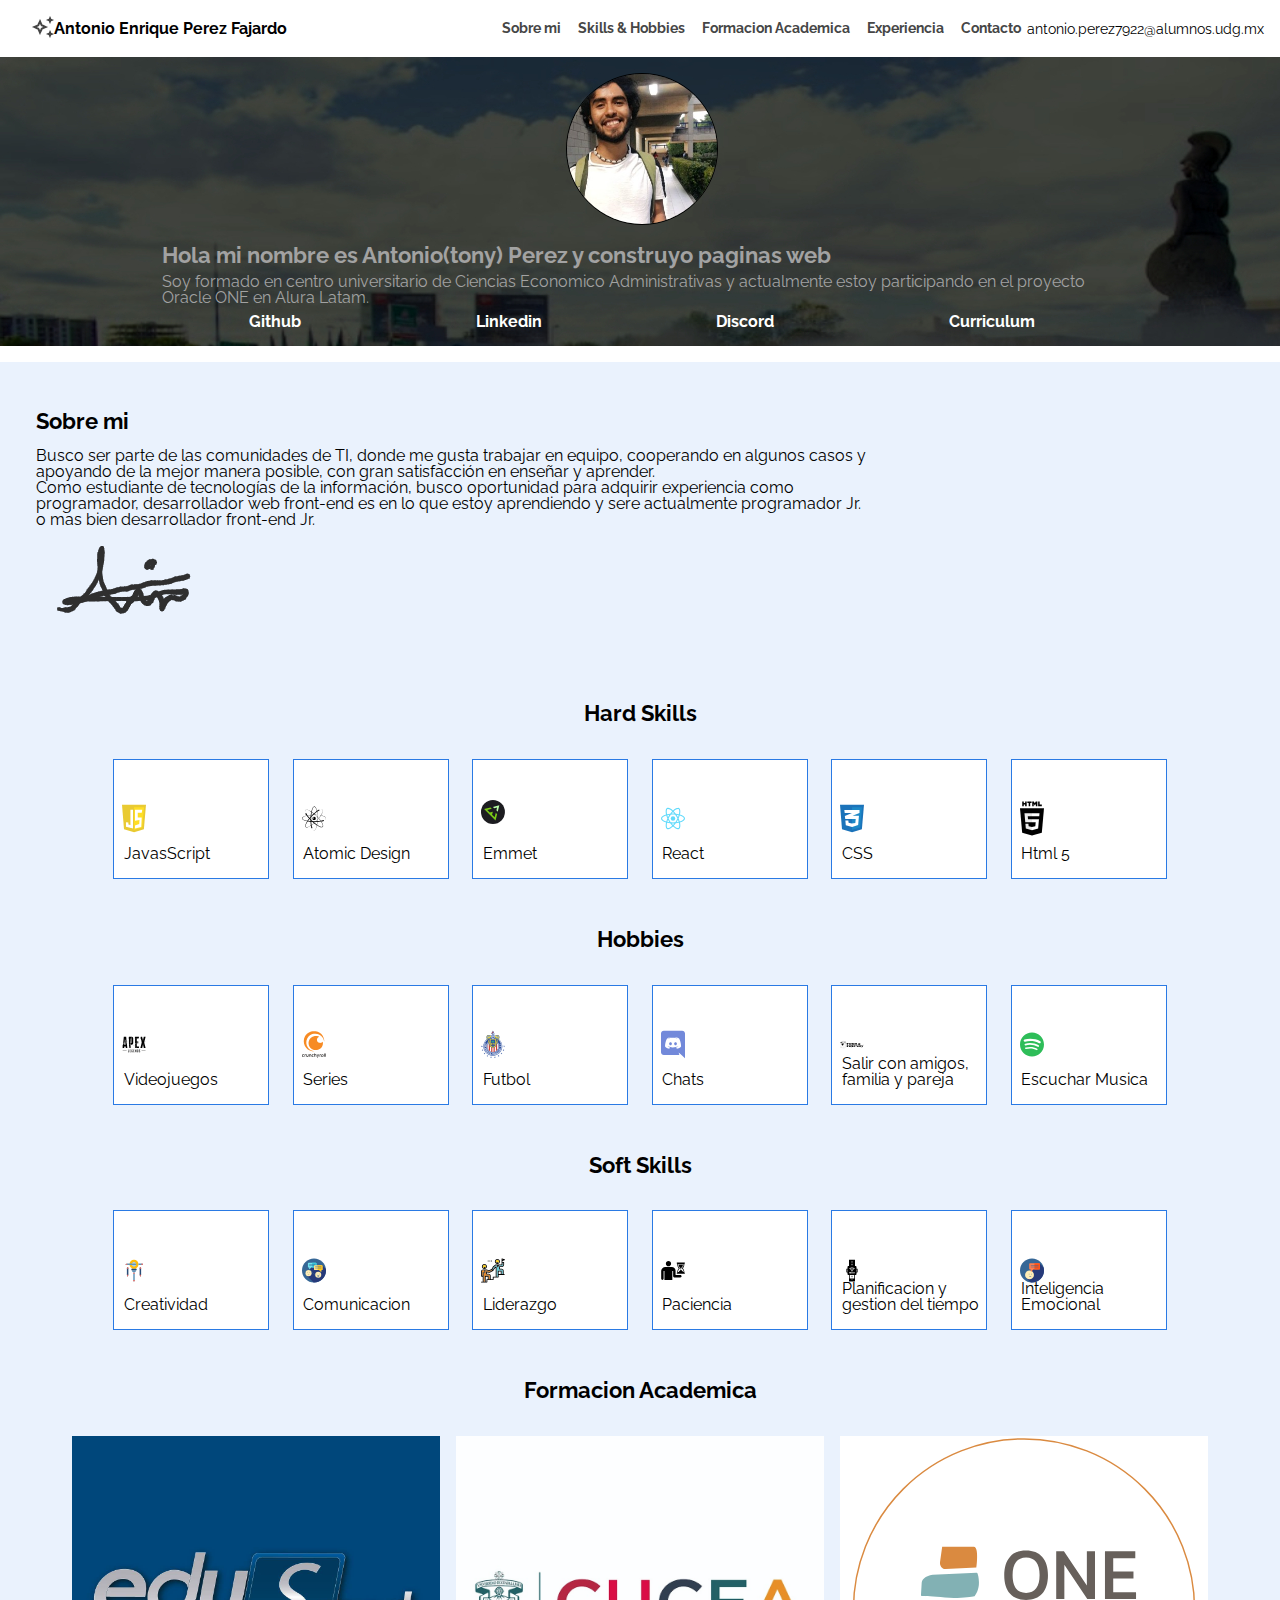
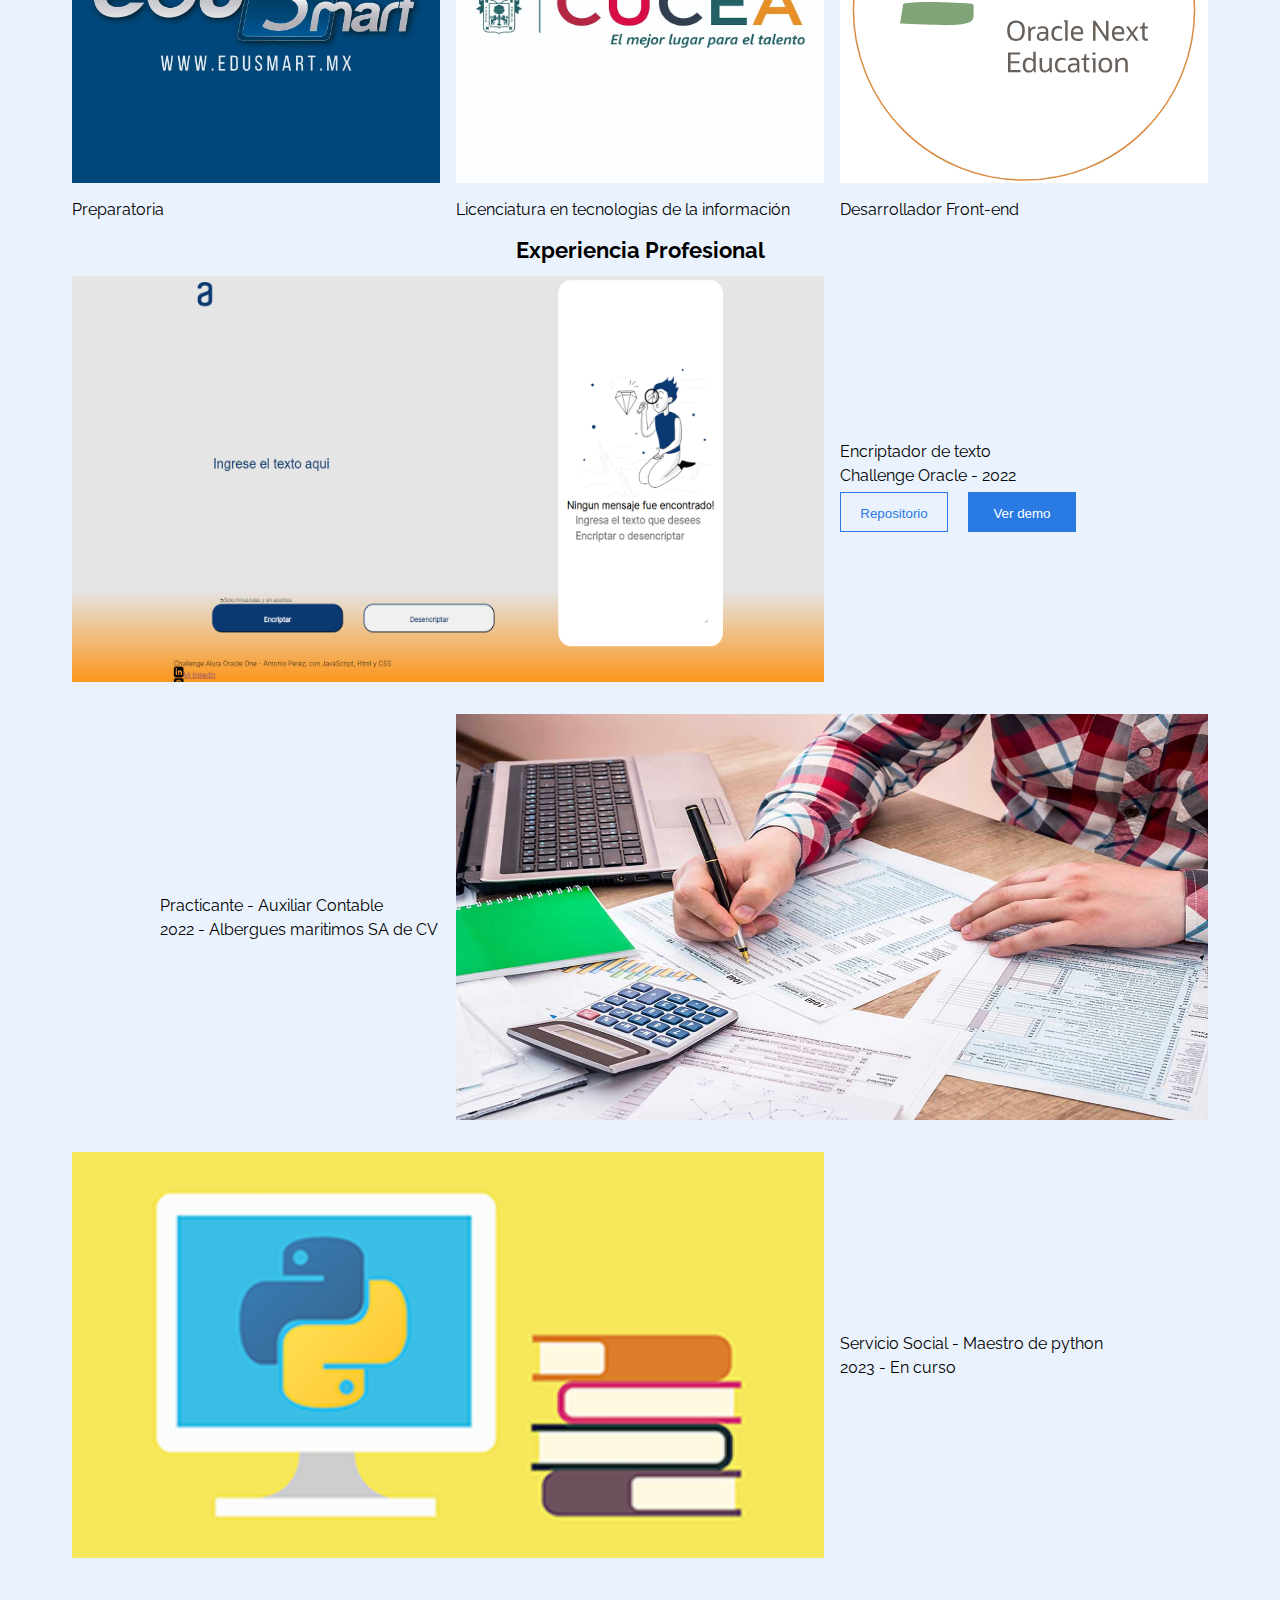
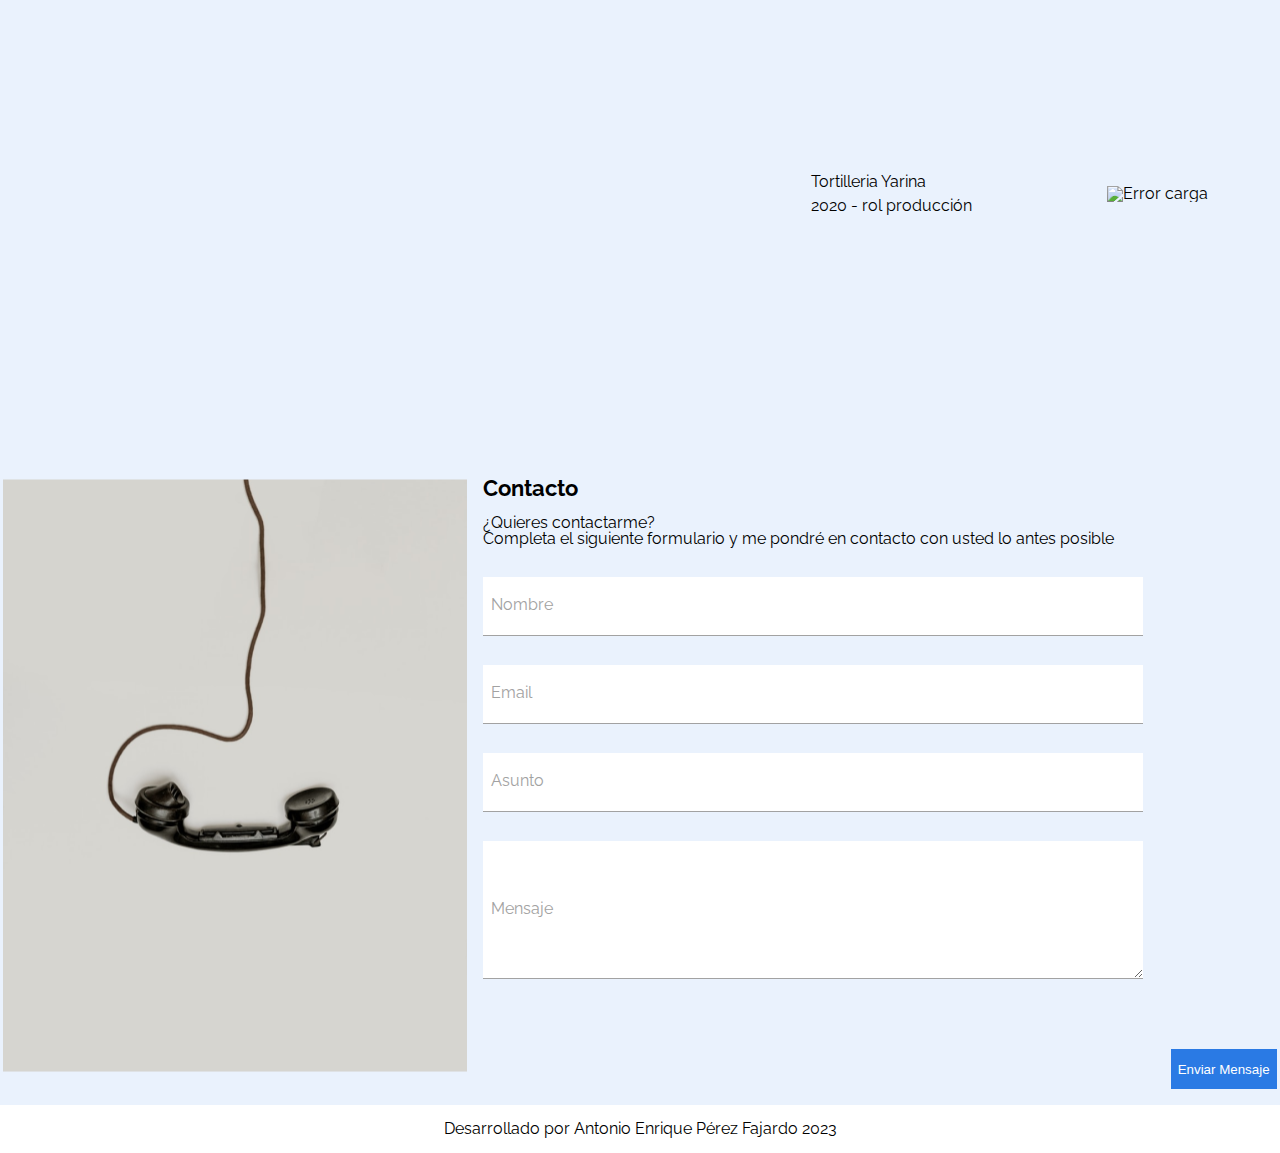
==== commit 1b0a8271: "var of color update my profile" ====
--- a/index.html
+++ b/index.html
@@ -75,9 +75,9 @@
                 <div class="profile__links">
                     <ul class="profile__links profile__links--list">
                         <li ><a class="links" href="https://github.com/Antoniodevweb">Github</a></li>
-                        <li ><a class="links" href="#">Linkedin</a></li>
-                        <li ><a class="links" href="#">Discord</a></li>
-                        <li ><a class="links" href="#">Curriculum</a></li>
+                        <li ><a class="links" href="https://www.linkedin.com/in/antonio-p-aa551b258/">Linkedin</a></li>
+                        <li ><a class="links" href="https://discord.gg/8RDMSkHe">Discord</a></li>
+                        <li ><a class="links" href="https://docs.google.com/document/d/1k0sBoUHlkS-amQynKXWYXptekJjTOvNy/edit?usp=sharing&ouid=100457297434512177290&rtpof=true&sd=true">Curriculum</a></li>
                     </ul>
                 </div>
             </div>
--- a/CSS/CSS/header/header-presentation.css
+++ b/CSS/CSS/header/header-presentation.css
@@ -52,7 +52,14 @@
 
     .navs{
         text-decoration: none;
+        font-family: var(--base-font);
         color: var(--base-color-font);
+        font-size: 14px;
+        font-weight: 700;
+    }
+
+    .navs:hover{
+        color: var(--background-button-demo-line);
     }
 }
 
--- a/CSS/CSS/profile.css
+++ b/CSS/CSS/profile.css
@@ -33,7 +33,7 @@
     .profile{
         flex-direction: column;
         align-items: center;
-        background-image: url("img/Bckgrd-minerva.jpg");
+        background-image: url("/img/Bckgrd-minerva.jpg");
         width: 100vw;
     }
 }
--- a/CSS/CSS/profile/profile-title.css
+++ b/CSS/CSS/profile/profile-title.css
@@ -10,10 +10,10 @@
 
 @media screen and (min-width: 1024px) {
     .profile__title{
-        color: var(--background-origin-white);
+        color: var(--background-contact-50);
     }
 
     .profile__description{
-        color: var(--background-origin-white);
+        color: var(--background-contact-50);
     }
 }